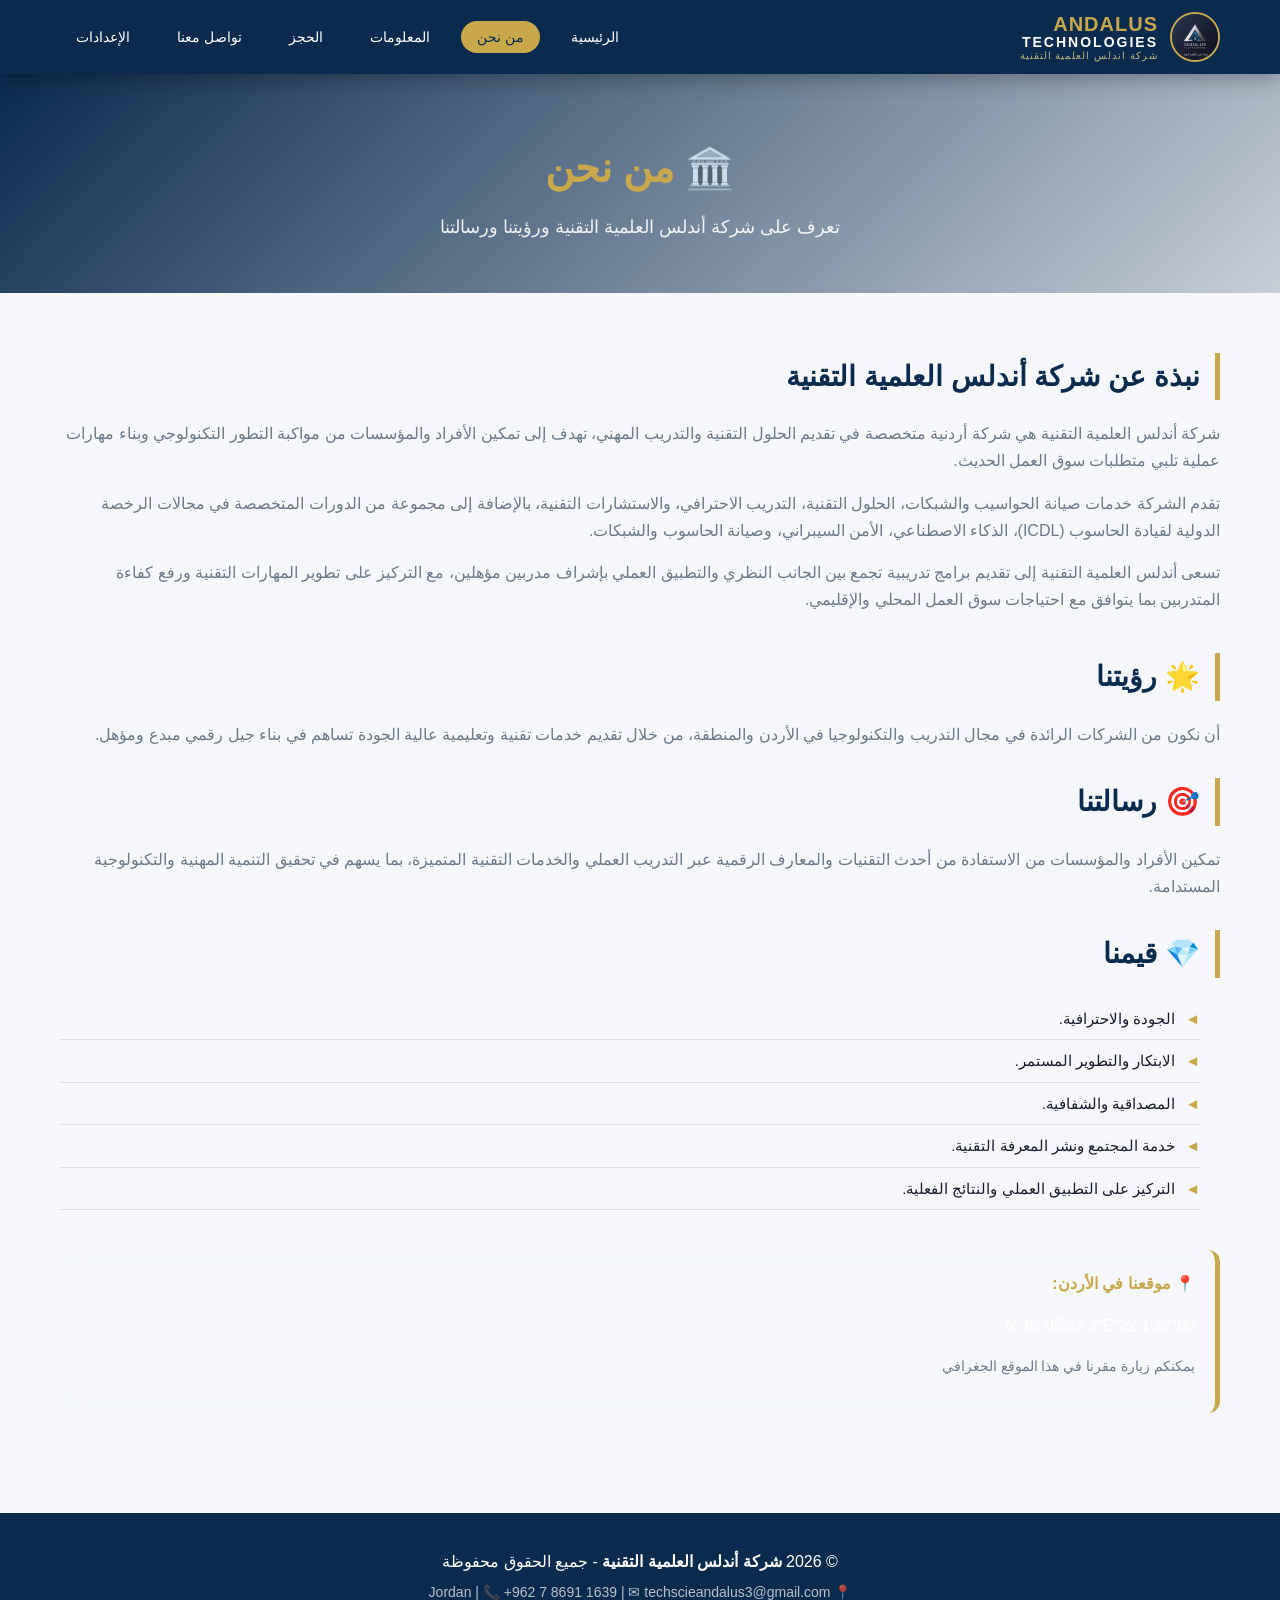
==== about.html @ f9b32743 "Update about.html" ====
<!DOCTYPE html>
<html lang="ar" dir="rtl">
<head>
    <meta charset="UTF-8">
    <meta name="viewport" content="width=device-width, initial-scale=1.0">
    <title>Andalus Technologies | About Us</title>
    <link rel="icon" type="image/jpeg" href="images/logo-ar.jpg">
    <link rel="stylesheet" href="style.css">
</head>
<body>

    <div class="glass-bg"></div>

    <header class="header glass-header">
        <div class="container">
            <div class="logo">
                <img src="images/logo-ar.jpg" alt="شعار أندلس" class="logo-img logo-ar" onerror="this.style.display='none'">
                <img src="images/logo-en.jpg" alt="Andalus Logo" class="logo-img logo-en" style="display:none;" onerror="this.style.display='none'">
                <div class="logo-text">
                    <span class="logo-main logo-main-ar">ANDALUS</span>
                    <span class="logo-sub logo-sub-ar">TECHNOLOGIES</span>
                    <span class="logo-slogan logo-slogan-ar">شركة اندلس العلمية التقنية</span>
                    <span class="logo-main logo-main-en" style="display:none;">ANDALUS</span>
                    <span class="logo-sub logo-sub-en" style="display:none;">TECHNOLOGIES</span>
                    <span class="logo-slogan logo-slogan-en" style="display:none;">INNOVATING TODAY, EMPOWERING TOMORROW</span>
                </div>
            </div>
            <button class="menu-toggle" id="menuToggle" aria-label="Menu">
                <span></span><span></span><span></span>
            </button>
            <ul class="nav-links" id="navLinks">
                <li><a href="index.html" data-trans="home">Home</a></li>
                <li><a href="about.html" class="active" data-trans="about">About Us</a></li>
                <li><a href="services.html" data-trans="services">Services</a></li>
                <li><a href="booking.html" data-trans="booking">Booking</a></li>
                <li><a href="contact.html" data-trans="contact">Contact Us</a></li>
                <li><a href="settings.html" data-trans="settings">⚙️ Settings</a></li>
            </ul>
        </div>
    </header>

    <section class="page-header">
        <div class="container">
            <h1>🏛️ <span data-trans="about_title">About Us</span></h1>
            <p data-trans="about_desc">Learn about Andalus Scientific Technology Company, our vision and mission</p>
        </div>
    </section>

    <section class="content-section">
        <div class="container">
            <h2 data-trans="about_company">About Andalus Scientific Technology Company</h2>
            <p data-trans="about_p1">Andalus Scientific Technology Company is a Jordanian company specialized in providing technical solutions and professional training, aiming to empower individuals and institutions to keep up with technological development and build practical skills that meet the requirements of the modern labor market.</p>
            <p data-trans="about_p2">The company offers computer and network maintenance services, technical solutions, professional training, and technical consultations, in addition to a range of specialized courses in ICDL, Artificial Intelligence, Cybersecurity, and Computer and Network Maintenance.</p>
            <p data-trans="about_p3">Andalus Scientific Technology seeks to provide training programs that combine theoretical and practical aspects under the supervision of qualified trainers, focusing on developing technical skills and raising the efficiency of trainees in line with the needs of the local and regional labor market.</p>

            <h2 style="margin-top:40px;" data-trans="vision">🌟 Our Vision</h2>
            <p data-trans="vision_text">To be among the leading companies in training and technology in Jordan and the region, by providing high-quality technical and educational services that contribute to building a creative and qualified digital generation.</p>

            <h2 style="margin-top:30px;" data-trans="mission">🎯 Our Mission</h2>
            <p data-trans="mission_text">Empowering individuals and institutions to benefit from the latest technologies and digital knowledge through practical training and distinguished technical services, contributing to sustainable professional and technological development.</p>

            <h2 style="margin-top:30px;" data-trans="values">💎 Our Values</h2>
            <ul>
                <li data-trans="value1">Quality and professionalism.</li>
                <li data-trans="value2">Innovation and continuous development.</li>
                <li data-trans="value3">Credibility and transparency.</li>
                <li data-trans="value4">Community service and dissemination of technical knowledge.</li>
                <li data-trans="value5">Focus on practical application and actual results.</li>
            </ul>

            <div style="margin-top:40px; background:rgba(255,255,255,0.08); backdrop-filter:blur(10px); padding:20px; border-radius:12px; border-right:5px solid var(--secondary);">
                <p style="font-weight:600; color:var(--secondary);" data-trans="location">📍 Our Location in Jordan:</p>
                <p style="font-size:16px; color:var(--white);">32°05'22.1"N 36°05'37.3"E</p>
                <p style="font-size:14px; color:var(--gray);" data-trans="location_desc">You can visit our headquarters at this geographic location</p>
            </div>
        </div>
    </section>

    <footer class="footer glass-footer">
        <div class="container">
            <p>© 2026 <strong data-trans="company_footer">Andalus Scientific Technology</strong> - <span data-trans="all_rights">All Rights Reserved</span></p>
            <p style="font-size:14px; opacity:0.7;">📍 Jordan | 📞 +962 7 8691 1639 | ✉ techscieandalus3@gmail.com</p>
        </div>
    </footer>

    <script src="script.js"></script>
</body>
</html>
---- style.css ----
:root {
    --primary: #0a2b4e;
    --primary-light: #1a4a7a;
    --secondary: #c9a84c;
    --secondary-light: #e8d48a;
    --dark: #1a1a2e;
    --light: #f5f7fa;
    --gray: #6c7a89;
    --white: #ffffff;
    --shadow: 0 10px 30px rgba(0,0,0,0.1);
    --border-radius: 12px;
    --transition: all 0.3s ease;
    --bg-body: #f5f7fa;
    --bg-card: #ffffff;
    --text-color: #1a1a2e;
    --border-color: #e0e0e0;
}

body.dark-mode {
    --bg-body: #121212;
    --bg-card: #1e1e1e;
    --text-color: #e0e0e0;
    --border-color: #333333;
    --shadow: 0 10px 30px rgba(0,0,0,0.5);
    --light: #1a1a2e;
}

* {
    margin: 0;
    padding: 0;
    box-sizing: border-box;
}

html {
    scroll-behavior: smooth;
}

body {
    font-family: 'Segoe UI', Tahoma, Geneva, Verdana, sans-serif;
    background-color: var(--bg-body);
    color: var(--text-color);
    line-height: 1.7;
    direction: rtl;
    transition: background-color 0.3s ease, color 0.3s ease;
}

a {
    text-decoration: none;
    color: inherit;
}

ul {
    list-style: none;
}

.container {
    max-width: 1200px;
    margin: 0 auto;
    padding: 0 20px;
}

.header {
    background: var(--primary);
    padding: 12px 0;
    position: sticky;
    top: 0;
    z-index: 1000;
    box-shadow: 0 4px 20px rgba(0,0,0,0.3);
    transition: background 0.3s ease;
}

.header .container {
    display: flex;
    justify-content: space-between;
    align-items: center;
    flex-wrap: wrap;
}

.logo {
    display: flex;
    align-items: center;
    gap: 12px;
}

.logo-img {
    height: 50px;
    width: 50px;
    border-radius: 50%;
    object-fit: cover;
    border: 2px solid var(--secondary);
}

.logo-text {
    display: flex;
    flex-direction: column;
    line-height: 1.1;
}

.logo-main {
    font-size: 20px;
    font-weight: 800;
    letter-spacing: 1px;
    color: var(--secondary);
}

.logo-sub {
    font-size: 14px;
    font-weight: 600;
    letter-spacing: 2px;
    color: var(--white);
}

.logo-slogan {
    font-size: 10px;
    font-weight: 400;
    letter-spacing: 1px;
    opacity: 0.8;
    color: var(--secondary-light);
}

.nav-links {
    display: flex;
    gap: 15px;
    flex-wrap: wrap;
}

.nav-links li a {
    color: var(--white);
    font-size: 14px;
    font-weight: 500;
    padding: 8px 16px;
    border-radius: 30px;
    transition: var(--transition);
}

.nav-links li a:hover,
.nav-links li a.active {
    background: var(--secondary);
    color: var(--primary);
}

.menu-toggle {
    display: none;
    flex-direction: column;
    gap: 5px;
    cursor: pointer;
    background: none;
    border: none;
    padding: 5px;
}

.menu-toggle span {
    display: block;
    width: 28px;
    height: 3px;
    background: var(--white);
    border-radius: 3px;
    transition: var(--transition);
}

.hero {
    background: linear-gradient(135deg, var(--primary) 0%, var(--primary-light) 100%);
    color: var(--white);
    padding: 100px 0;
    text-align: center;
    position: relative;
    overflow: hidden;
    transition: background 0.3s ease;
}

.hero::after {
    content: '';
    position: absolute;
    top: -50%;
    right: -30%;
    width: 500px;
    height: 500px;
    background: rgba(201, 168, 76, 0.08);
    border-radius: 50%;
    pointer-events: none;
}

.hero .container {
    position: relative;
    z-index: 1;
}

.hero h1 {
    font-size: 52px;
    font-weight: 800;
    margin-bottom: 20px;
    letter-spacing: 2px;
}

.hero h1 span {
    color: var(--secondary);
}

.hero p {
    font-size: 20px;
    max-width: 700px;
    margin: 0 auto 30px;
    opacity: 0.9;
}

.hero .btn {
    display: inline-block;
    background: var(--secondary);
    color: var(--primary);
    padding: 14px 40px;
    border-radius: 50px;
    font-size: 18px;
    font-weight: 700;
    transition: var(--transition);
    border: 2px solid var(--secondary);
    cursor: pointer;
}

.hero .btn:hover {
    background: transparent;
    color: var(--secondary);
    transform: translateY(-3px);
    box-shadow: 0 10px 30px rgba(201, 168, 76, 0.3);
}

.welcome-popup {
    position: fixed;
    top: 50%;
    left: 50%;
    transform: translate(-50%, -50%);
    background: var(--primary);
    color: var(--white);
    padding: 40px 50px;
    border-radius: var(--border-radius);
    box-shadow: 0 30px 80px rgba(0,0,0,0.5);
    z-index: 9999;
    text-align: center;
    max-width: 500px;
    width: 90%;
    border: 2px solid var(--secondary);
    display: none;
    animation: fadeInUp 0.6s ease;
}

.welcome-popup h2 {
    color: var(--secondary);
    font-size: 28px;
    margin-bottom: 10px;
}

.welcome-popup p {
    font-size: 16px;
    margin-bottom: 20px;
    opacity: 0.9;
}

.welcome-popup .close-welcome {
    background: var(--secondary);
    color: var(--primary);
    border: none;
    padding: 10px 35px;
    border-radius: 30px;
    font-size: 16px;
    font-weight: 700;
    cursor: pointer;
    transition: var(--transition);
}

.welcome-popup .close-welcome:hover {
    transform: scale(1.05);
}

@keyframes fadeInUp {
    from { opacity: 0; transform: translate(-50%, -50%) translateY(30px); }
    to { opacity: 1; transform: translate(-50%, -50%) translateY(0); }
}

.features {
    padding: 80px 0;
}

.features h2 {
    text-align: center;
    font-size: 36px;
    color: var(--primary);
    margin-bottom: 50px;
    transition: color 0.3s ease;
}

.features-grid {
    display: grid;
    grid-template-columns: repeat(auto-fit, minmax(260px, 1fr));
    gap: 30px;
}

.feature-card {
    background: var(--bg-card);
    padding: 35px 25px;
    border-radius: var(--border-radius);
    box-shadow: var(--shadow);
    text-align: center;
    transition: var(--transition);
    border-bottom: 4px solid transparent;
}

.feature-card:hover {
    transform: translateY(-8px);
    border-bottom-color: var(--secondary);
    box-shadow: 0 20px 40px rgba(0,0,0,0.12);
}

.feature-card .icon {
    font-size: 48px;
    margin-bottom: 15px;
}

.feature-card h3 {
    font-size: 20px;
    color: var(--primary);
    margin-bottom: 10px;
    transition: color 0.3s ease;
}

.feature-card p {
    color: var(--gray);
    font-size: 15px;
}

.feature-card .card-link {
    display: inline-block;
    margin-top: 15px;
    color: var(--secondary);
    font-weight: 600;
    transition: var(--transition);
}

.feature-card .card-link:hover {
    color: var(--primary);
    transform: translateX(-5px);
}

.page-header {
    background: linear-gradient(135deg, var(--primary) 0%, var(--primary-light) 100%);
    color: var(--white);
    padding: 60px 0 50px;
    text-align: center;
    transition: background 0.3s ease;
}

.page-header h1 {
    font-size: 40px;
    margin-bottom: 10px;
}

.page-header h1 span {
    color: var(--secondary);
}

.page-header p {
    font-size: 18px;
    opacity: 0.9;
    max-width: 600px;
    margin: 0 auto;
}

.content-section {
    padding: 60px 0;
}

.content-section h2 {
    font-size: 28px;
    color: var(--primary);
    margin-bottom: 20px;
    border-right: 5px solid var(--secondary);
    padding-right: 15px;
    transition: color 0.3s ease;
}

.content-section p {
    font-size: 16px;
    color: var(--gray);
    margin-bottom: 15px;
}

.content-section ul {
    margin: 15px 0;
    padding-right: 20px;
}

.content-section ul li {
    padding: 8px 0;
    border-bottom: 1px solid var(--border-color);
    font-size: 15px;
    color: var(--text-color);
}

.content-section ul li::before {
    content: "◄";
    color: var(--secondary);
    margin-left: 10px;
}

.services-grid {
    display: grid;
    grid-template-columns: repeat(auto-fit, minmax(280px, 1fr));
    gap: 30px;
    margin-top: 30px;
}

.service-card {
    background: var(--bg-card);
    padding: 30px;
    border-radius: var(--border-radius);
    box-shadow: var(--shadow);
    transition: var(--transition);
    border: 1px solid var(--border-color);
}

.service-card:hover {
    transform: translateY(-5px);
    box-shadow: 0 15px 35px rgba(0,0,0,0.12);
    border-color: var(--secondary);
}

.service-card h3 {
    color: var(--primary);
    font-size: 20px;
    margin-bottom: 10px;
    transition: color 0.3s ease;
}

.service-card p {
    color: var(--gray);
    font-size: 14px;
}

.service-card .btn-link {
    display: inline-block;
    margin-top: 15px;
    color: var(--secondary);
    font-weight: 600;
    transition: var(--transition);
    cursor: pointer;
}

.service-card .btn-link:hover {
    color: var(--primary);
    transform: translateX(-5px);
}

.booking-form {
    background: var(--bg-card);
    padding: 40px;
    border-radius: var(--border-radius);
    box-shadow: var(--shadow);
    max-width: 800px;
    margin: 0 auto;
    transition: background 0.3s ease;
}

.booking-form .form-group {
    margin-bottom: 20px;
}

.booking-form label {
    display: block;
    font-weight: 600;
    color: var(--primary);
    margin-bottom: 5px;
    transition: color 0.3s ease;
}

.booking-form input,
.booking-form select,
.booking-form textarea {
    width: 100%;
    padding: 12px 15px;
    border: 2px solid var(--border-color);
    border-radius: 8px;
    font-size: 16px;
    transition: var(--transition);
    font-family: inherit;
    background: var(--bg-body);
    color: var(--text-color);
}

.booking-form input:focus,
.booking-form select:focus,
.booking-form textarea:focus {
    border-color: var(--secondary);
    outline: none;
    box-shadow: 0 0 0 3px rgba(201, 168, 76, 0.2);
}

.booking-form textarea {
    min-height: 120px;
    resize: vertical;
}

.booking-form .btn-submit {
    background: var(--primary);
    color: var(--white);
    border: none;
    padding: 14px 40px;
    border-radius: 50px;
    font-size: 18px;
    font-weight: 700;
    cursor: pointer;
    transition: var(--transition);
    width: 100%;
    margin-top: 10px;
}

.booking-form .btn-submit:hover {
    background: var(--secondary);
    color: var(--primary);
    transform: scale(1.02);
}

.contact-wrapper {
    display: grid;
    grid-template-columns: 1fr 1fr;
    gap: 40px;
    align-items: stretch;
}

.contact-info-card {
    background: var(--bg-card);
    border-radius: var(--border-radius);
    box-shadow: var(--shadow);
    padding: 35px;
    transition: background 0.3s ease, transform 0.3s ease;
    border: 1px solid var(--border-color);
    display: flex;
    flex-direction: column;
}

.contact-info-card:hover {
    transform: translateY(-5px);
    box-shadow: 0 15px 40px rgba(0,0,0,0.12);
}

.contact-info-header {
    display: flex;
    align-items: center;
    gap: 12px;
    margin-bottom: 25px;
    border-bottom: 3px solid var(--secondary);
    padding-bottom: 15px;
}

.contact-info-icon {
    font-size: 28px;
}

.contact-info-header h2 {
    font-size: 22px;
    color: var(--primary);
    margin: 0;
    border: none;
    padding: 0;
    transition: color 0.3s ease;
}

.contact-info-body {
    flex: 1;
}

.contact-item {
    display: flex;
    align-items: center;
    gap: 15px;
    padding: 14px 0;
    border-bottom: 1px solid var(--border-color);
    transition: border-color 0.3s ease;
}

.contact-item:last-of-type {
    border-bottom: none;
}

.contact-item-icon {
    font-size: 22px;
    min-width: 40px;
    text-align: center;
    background: var(--bg-body);
    padding: 8px;
    border-radius: 50%;
    width: 45px;
    height: 45px;
    display: flex;
    align-items: center;
    justify-content: center;
    transition: background 0.3s ease;
}

.contact-item-text {
    flex: 1;
}

.contact-item-text strong {
    display: block;
    font-size: 14px;
    color: var(--gray);
    font-weight: 500;
    margin-bottom: 2px;
    transition: color 0.3s ease;
}

.contact-item-text span {
    font-size: 16px;
    color: var(--text-color);
    font-weight: 500;
    transition: color 0.3s ease;
}

.contact-map-btn {
    margin-top: 20px;
    padding: 15px;
    background: linear-gradient(135deg, var(--primary) 0%, var(--primary-light) 100%);
    border-radius: 10px;
    text-align: center;
    transition: background 0.3s ease;
}

.contact-map-btn a {
    color: var(--white);
    font-weight: 600;
    font-size: 16px;
    transition: var(--transition);
    display: inline-block;
}

.contact-map-btn a:hover {
    color: var(--secondary);
    transform: translateX(-5px);
}

.contact-form-card {
    background: var(--bg-card);
    border-radius: var(--border-radius);
    box-shadow: var(--shadow);
    padding: 35px;
    transition: background 0.3s ease, transform 0.3s ease;
    border: 1px solid var(--border-color);
}

.contact-form-card:hover {
    transform: translateY(-5px);
    box-shadow: 0 15px 40px rgba(0,0,0,0.12);
}

.contact-form-header {
    display: flex;
    align-items: center;
    gap: 12px;
    margin-bottom: 25px;
    border-bottom: 3px solid var(--secondary);
    padding-bottom: 15px;
}

.contact-form-icon {
    font-size: 28px;
}

.contact-form-header h2 {
    font-size: 22px;
    color: var(--primary);
    margin: 0;
    border: none;
    padding: 0;
    transition: color 0.3s ease;
}

.contact-form .form-group {
    margin-bottom: 18px;
}

.contact-form label {
    display: block;
    font-weight: 600;
    color: var(--primary);
    margin-bottom: 6px;
    font-size: 14px;
    transition: color 0.3s ease;
}

.contact-form .form-input,
.contact-form .form-textarea {
    width: 100%;
    padding: 13px 16px;
    border: 2px solid var(--border-color);
    border-radius: 10px;
    font-size: 15px;
    transition: var(--transition);
    font-family: inherit;
    background: var(--bg-body);
    color: var(--text-color);
}

.contact-form .form-input:focus,
.contact-form .form-textarea:focus {
    border-color: var(--secondary);
    outline: none;
    box-shadow: 0 0 0 4px rgba(201, 168, 76, 0.15);
}

.contact-form .form-textarea {
    min-height: 130px;
    resize: vertical;
}

.contact-form .btn-send {
    width: 100%;
    padding: 15px;
    background: var(--primary);
    color: var(--white);
    border: none;
    border-radius: 10px;
    font-size: 18px;
    font-weight: 700;
    cursor: pointer;
    transition: var(--transition);
    margin-top: 5px;
}

.contact-form .btn-send:hover {
    background: var(--secondary);
    color: var(--primary);
    transform: scale(1.02);
}

.contact-status {
    margin-top: 15px;
    padding: 15px;
    border-radius: 10px;
    text-align: center;
    font-weight: 600;
}

.contact-status.success {
    color: #2e7d32;
    background: #e8f5e9;
    border: 2px solid #2e7d32;
}

.contact-status.error {
    color: #d32f2f;
    background: #ffebee;
    border: 2px solid #d32f2f;
}

.settings-card {
    background: var(--bg-card);
    padding: 30px;
    border-radius: var(--border-radius);
    box-shadow: var(--shadow);
    margin-bottom: 30px;
    transition: background 0.3s ease;
}

.settings-card h2 {
    font-size: 24px;
    color: var(--primary);
    margin-bottom: 10px;
    border-right: 5px solid var(--secondary);
    padding-right: 15px;
    transition: color 0.3s ease;
}

.settings-card p {
    color: var(--gray);
    margin-bottom: 20px;
}

.settings-options {
    display: flex;
    gap: 15px;
    flex-wrap: wrap;
}

.settings-btn {
    padding: 12px 30px;
    border: 2px solid var(--secondary);
    border-radius: 30px;
    background: transparent;
    color: var(--text-color);
    font-size: 16px;
    font-weight: 600;
    cursor: pointer;
    transition: var(--transition);
}

.settings-btn:hover,
.settings-btn.active {
    background: var(--secondary);
    color: var(--primary);
}

.color-picker-grid {
    display: flex;
    gap: 12px;
    flex-wrap: wrap;
}

.color-btn {
    width: 50px;
    height: 50px;
    border-radius: 50%;
    border: 3px solid var(--border-color);
    cursor: pointer;
    transition: var(--transition);
}

.color-btn:hover {
    transform: scale(1.1);
    border-color: var(--secondary);
}

.color-btn.active {
    border-color: var(--secondary);
    box-shadow: 0 0 20px rgba(201, 168, 76, 0.4);
}

#customColorPicker {
    width: 60px;
    height: 60px;
    border: 2px solid var(--border-color);
    border-radius: 8px;
    cursor: pointer;
}

.btn-reset {
    padding: 14px 40px;
    background: transparent;
    border: 2px solid var(--secondary);
    border-radius: 30px;
    color: var(--text-color);
    font-size: 16px;
    font-weight: 600;
    cursor: pointer;
    transition: var(--transition);
}

.btn-reset:hover {
    background: var(--secondary);
    color: var(--primary);
}

.btn-link {
    display: inline-block;
    margin-top: 10px;
    color: var(--secondary);
    font-weight: 600;
    transition: var(--transition);
    font-size: 15px;
    border-bottom: 2px solid transparent;
}

.btn-link:hover {
    color: var(--primary);
    border-bottom-color: var(--secondary);
    transform: translateX(-5px);
}

.footer {
    background: var(--primary);
    color: var(--white);
    padding: 30px 0;
    text-align: center;
    margin-top: 40px;
    transition: background 0.3s ease;
}

.footer p {
    margin: 5px 0;
}

body.dark-mode .header {
    background: #0a0a0a;
}

body.dark-mode .footer {
    background: #0a0a0a;
}

body.dark-mode .hero {
    background: linear-gradient(135deg, #0a0a0a 0%, #1a1a2e 100%);
}

body.dark-mode .page-header {
    background: linear-gradient(135deg, #0a0a0a 0%, #1a1a2e 100%);
}

body.dark-mode .feature-card,
body.dark-mode .service-card,
body.dark-mode .booking-form,
body.dark-mode .settings-card,
body.dark-mode .contact-info-card,
body.dark-mode .contact-form-card {
    background: var(--bg-card);
    color: var(--text-color);
}

body.dark-mode .feature-card p,
body.dark-mode .service-card p,
body.dark-mode .content-section p,
body.dark-mode .settings-card p {
    color: #b0b0b0;
}

body.dark-mode .content-section ul li {
    border-bottom-color: #333;
    color: #d0d0d0;
}

body.dark-mode .settings-btn {
    background: #2a2a2a;
    color: #e0e0e0;
    border-color: #444;
}

body.dark-mode .settings-btn:hover,
body.dark-mode .settings-btn.active {
    background: var(--secondary);
    color: #000;
}

body.dark-mode .color-btn {
    border-color: #444;
}

body.dark-mode .btn-reset {
    background: #2a2a2a;
    color: #e0e0e0;
    border-color: #444;
}

body.dark-mode .btn-reset:hover {
    background: var(--secondary);
    color: #000;
}

body.dark-mode .contact-item {
    border-bottom-color: #333;
}

body.dark-mode .contact-item-icon {
    background: #2a2a2a;
}

body.dark-mode .contact-item-text strong {
    color: #999;
}

body.dark-mode .contact-item-text span {
    color: #e0e0e0;
}

body.dark-mode .contact-form label {
    color: var(--secondary);
}

body.dark-mode .contact-form .form-input,
body.dark-mode .contact-form .form-textarea {
    background: #2a2a2a;
    color: #e0e0e0;
    border-color: #444;
}

body.dark-mode .contact-form .form-input:focus,
body.dark-mode .contact-form .form-textarea:focus {
    border-color: var(--secondary);
}

body.dark-mode .contact-map-btn {
    background: linear-gradient(135deg, #0a0a0a 0%, #1a1a2e 100%);
}

body.dark-mode .contact-form .btn-send {
    background: var(--secondary);
    color: var(--primary);
}

body.dark-mode .contact-form .btn-send:hover {
    background: var(--primary);
    color: var(--white);
}

body.dark-mode .booking-form label {
    color: var(--secondary);
}

body.dark-mode .booking-form input,
body.dark-mode .booking-form select,
body.dark-mode .booking-form textarea {
    background: #2a2a2a;
    color: #e0e0e0;
    border-color: #444;
}

body.dark-mode .booking-form input:focus,
body.dark-mode .booking-form select:focus,
body.dark-mode .booking-form textarea:focus {
    border-color: var(--secondary);
}

body.dark-mode .booking-form .btn-submit {
    background: var(--secondary);
    color: var(--primary);
}

body.dark-mode .booking-form .btn-submit:hover {
    background: var(--primary);
    color: var(--white);
}

@media (max-width: 768px) {
    .logo-main {
        font-size: 14px;
    }
    .logo-sub {
        font-size: 10px;
    }
    .logo-slogan {
        font-size: 8px;
    }
    .logo-img {
        height: 35px;
        width: 35px;
    }
    .menu-toggle {
        display: flex;
    }
    .nav-links {
        display: none;
        width: 100%;
        flex-direction: column;
        align-items: center;
        padding: 20px 0;
        gap: 10px;
    }
    .nav-links.active {
        display: flex;
    }
    .nav-links li a {
        display: block;
        width: 100%;
        text-align: center;
        padding: 12px;
    }
    .hero h1 {
        font-size: 32px;
    }
    .hero p {
        font-size: 16px;
    }
    .page-header h1 {
        font-size: 28px;
    }
    .booking-form {
        padding: 20px;
    }
    .welcome-popup {
        padding: 25px;
        width: 95%;
    }
    .welcome-popup h2 {
        font-size: 20px;
    }
    .features-grid {
        grid-template-columns: 1fr;
    }
    .services-grid {
        grid-template-columns: 1fr;
    }
    .settings-options {
        flex-direction: column;
        align-items: stretch;
    }
    .contact-wrapper {
        grid-template-columns: 1fr;
        gap: 30px;
    }
    .contact-info-card,
    .contact-form-card {
        padding: 25px;
    }
    .contact-item {
        padding: 12px 0;
    }
    .contact-item-icon {
        width: 38px;
        height: 38px;
        font-size: 18px;
        min-width: 38px;
    }
    .color-picker-grid {
        justify-content: center;
    }
}

@media (max-width: 480px) {
    .hero h1 {
        font-size: 24px;
    }
    .hero .btn {
        padding: 12px 25px;
        font-size: 15px;
    }
    .feature-card {
        padding: 20px 15px;
    }
    .contact-info-card,
    .contact-form-card {
        padding: 20px;
    }
    .contact-info-header h2,
    .contact-form-header h2 {
        font-size: 18px;
    }
    .contact-item-text span {
        font-size: 14px;
    }
}
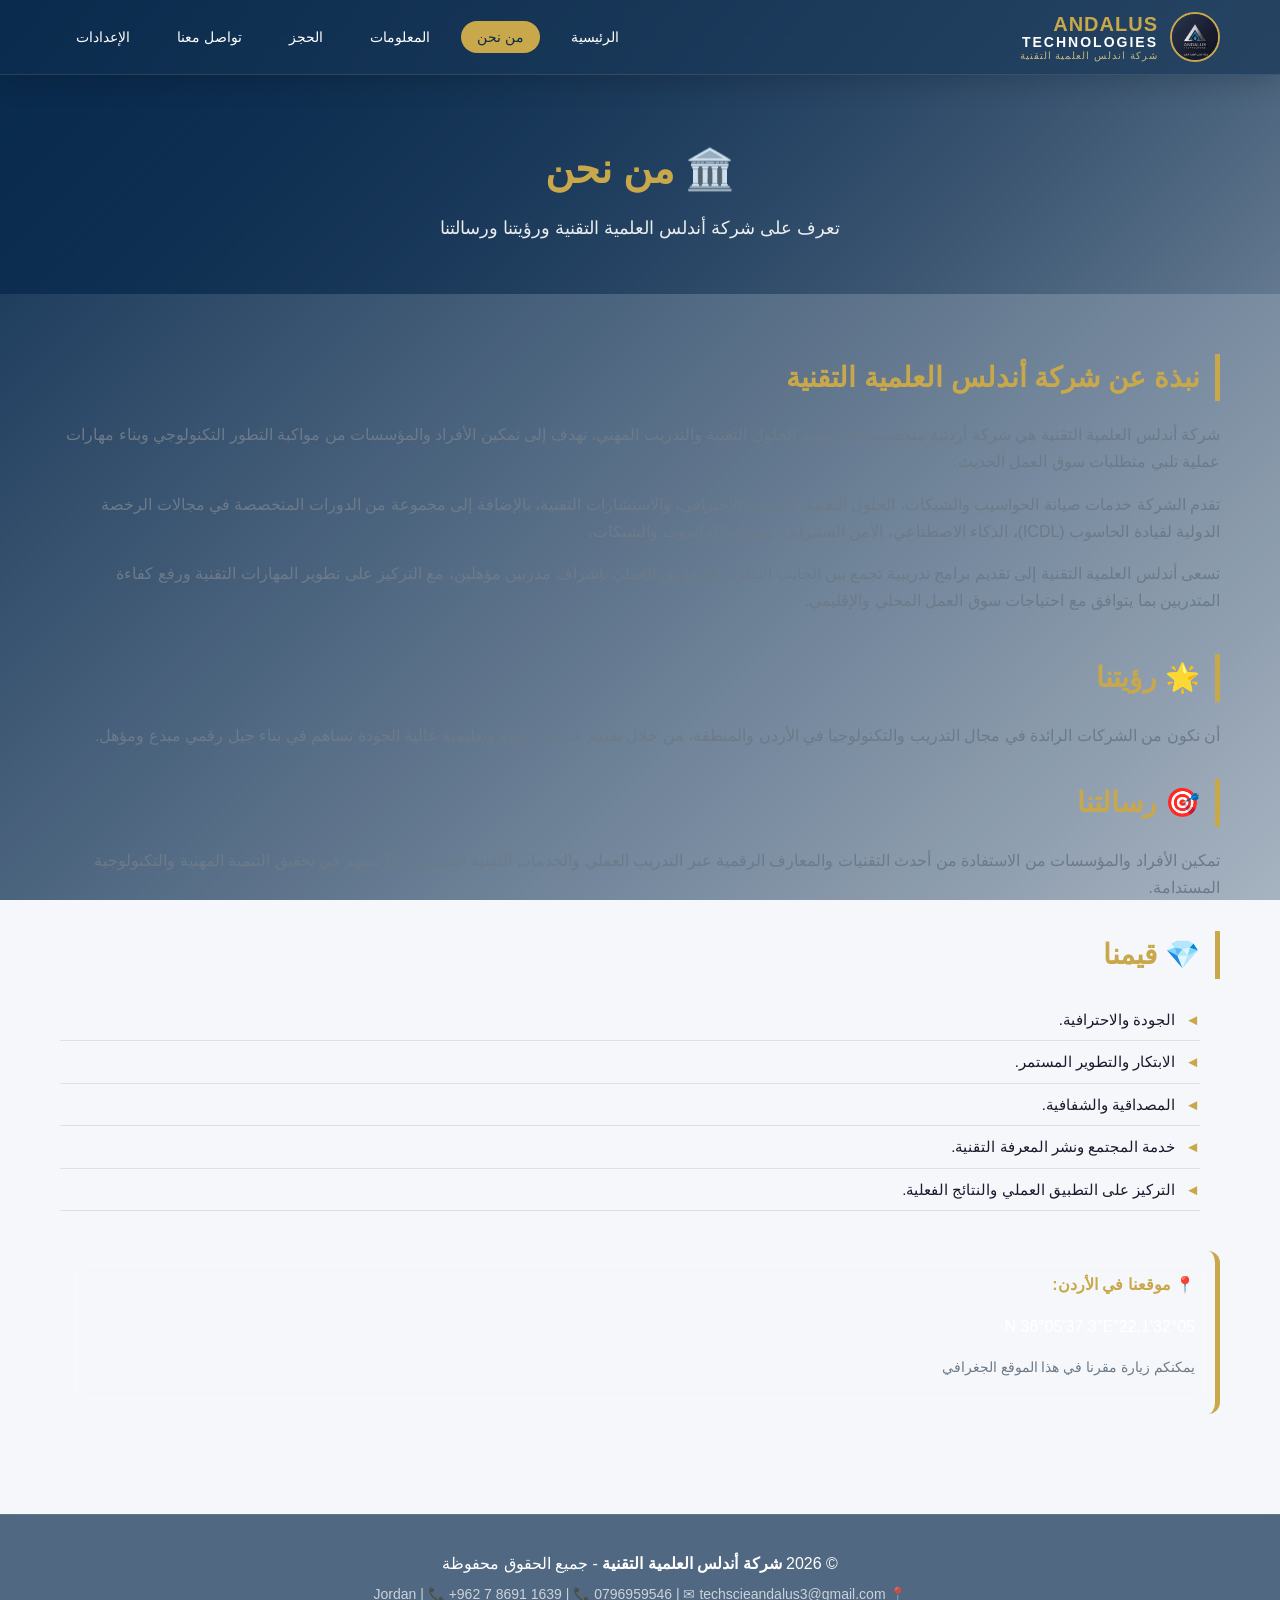
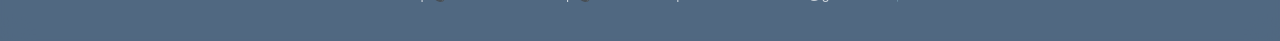
==== commit 4f2d8890: "Update about.html" ====
--- a/about.html
+++ b/about.html
@@ -79,7 +79,7 @@
     <footer class="footer glass-footer">
         <div class="container">
             <p>© 2026 <strong data-trans="company_footer">Andalus Scientific Technology</strong> - <span data-trans="all_rights">All Rights Reserved</span></p>
-            <p style="font-size:14px; opacity:0.7;">📍 Jordan | 📞 +962 7 8691 1639 | ✉ techscieandalus3@gmail.com</p>
+            <p style="font-size:14px; opacity:0.7;">📍 Jordan | 📞 +962 7 8691 1639 | 📞 0796959546  | ✉ techscieandalus3@gmail.com</p>
         </div>
     </footer>
 
--- a/style.css
+++ b/style.css
@@ -42,6 +42,7 @@
     line-height: 1.7;
     direction: rtl;
     transition: background-color 0.3s ease, color 0.3s ease;
+    min-height: 100vh;
 }
 
 a {
@@ -282,7 +283,7 @@
 .features h2 {
     text-align: center;
     font-size: 36px;
-    color: var(--primary);
+    color: var(--secondary);
     margin-bottom: 50px;
     transition: color 0.3s ease;
 }
@@ -316,7 +317,7 @@
 
 .feature-card h3 {
     font-size: 20px;
-    color: var(--primary);
+    color: var(--secondary);
     margin-bottom: 10px;
     transition: color 0.3s ease;
 }
@@ -335,7 +336,7 @@
 }
 
 .feature-card .card-link:hover {
-    color: var(--primary);
+    color: var(--white);
     transform: translateX(-5px);
 }
 
@@ -369,7 +370,7 @@
 
 .content-section h2 {
     font-size: 28px;
-    color: var(--primary);
+    color: var(--secondary);
     margin-bottom: 20px;
     border-right: 5px solid var(--secondary);
     padding-right: 15px;
@@ -423,7 +424,7 @@
 }
 
 .service-card h3 {
-    color: var(--primary);
+    color: var(--secondary);
     font-size: 20px;
     margin-bottom: 10px;
     transition: color 0.3s ease;
@@ -444,7 +445,7 @@
 }
 
 .service-card .btn-link:hover {
-    color: var(--primary);
+    color: var(--white);
     transform: translateX(-5px);
 }
 
@@ -465,7 +466,7 @@
 .booking-form label {
     display: block;
     font-weight: 600;
-    color: var(--primary);
+    color: var(--secondary);
     margin-bottom: 5px;
     transition: color 0.3s ease;
 }
@@ -498,8 +499,8 @@
 }
 
 .booking-form .btn-submit {
-    background: var(--primary);
-    color: var(--white);
+    background: var(--secondary);
+    color: var(--primary);
     border: none;
     padding: 14px 40px;
     border-radius: 50px;
@@ -512,8 +513,8 @@
 }
 
 .booking-form .btn-submit:hover {
-    background: var(--secondary);
-    color: var(--primary);
+    background: var(--primary);
+    color: var(--white);
     transform: scale(1.02);
 }
 
@@ -555,7 +556,7 @@
 
 .contact-info-header h2 {
     font-size: 22px;
-    color: var(--primary);
+    color: var(--secondary);
     margin: 0;
     border: none;
     padding: 0;
@@ -665,7 +666,7 @@
 
 .contact-form-header h2 {
     font-size: 22px;
-    color: var(--primary);
+    color: var(--secondary);
     margin: 0;
     border: none;
     padding: 0;
@@ -679,7 +680,7 @@
 .contact-form label {
     display: block;
     font-weight: 600;
-    color: var(--primary);
+    color: var(--secondary);
     margin-bottom: 6px;
     font-size: 14px;
     transition: color 0.3s ease;
@@ -713,8 +714,8 @@
 .contact-form .btn-send {
     width: 100%;
     padding: 15px;
-    background: var(--primary);
-    color: var(--white);
+    background: var(--secondary);
+    color: var(--primary);
     border: none;
     border-radius: 10px;
     font-size: 18px;
@@ -725,8 +726,8 @@
 }
 
 .contact-form .btn-send:hover {
-    background: var(--secondary);
-    color: var(--primary);
+    background: var(--primary);
+    color: var(--white);
     transform: scale(1.02);
 }
 
@@ -761,7 +762,7 @@
 
 .settings-card h2 {
     font-size: 24px;
-    color: var(--primary);
+    color: var(--secondary);
     margin-bottom: 10px;
     border-right: 5px solid var(--secondary);
     padding-right: 15px;
@@ -858,7 +859,7 @@
 }
 
 .btn-link:hover {
-    color: var(--primary);
+    color: var(--white);
     border-bottom-color: var(--secondary);
     transform: translateX(-5px);
 }
@@ -1015,6 +1016,181 @@
     color: var(--white);
 }
 
+.glass-bg {
+    position: fixed;
+    top: 0;
+    left: 0;
+    width: 100%;
+    height: 100%;
+    z-index: -1;
+    background: linear-gradient(135deg, var(--primary) 0%, var(--primary-light) 30%, var(--secondary) 60%, var(--primary) 100%);
+    background-size: 400% 400%;
+    animation: gradientMove 15s ease infinite;
+    transition: background 0.5s ease;
+}
+
+@keyframes gradientMove {
+    0% { background-position: 0% 50%; }
+    50% { background-position: 100% 50%; }
+    100% { background-position: 0% 50%; }
+}
+
+.glass-header {
+    background: rgba(10, 43, 78, 0.7) !important;
+    backdrop-filter: blur(15px) !important;
+    -webkit-backdrop-filter: blur(15px) !important;
+    border-bottom: 1px solid rgba(255, 255, 255, 0.1) !important;
+    box-shadow: 0 4px 30px rgba(0, 0, 0, 0.2) !important;
+}
+
+.glass-footer {
+    background: rgba(10, 43, 78, 0.7) !important;
+    backdrop-filter: blur(15px) !important;
+    -webkit-backdrop-filter: blur(15px) !important;
+    border-top: 1px solid rgba(255, 255, 255, 0.1) !important;
+}
+
+.glass-feature {
+    background: rgba(255, 255, 255, 0.08) !important;
+    backdrop-filter: blur(15px) !important;
+    -webkit-backdrop-filter: blur(15px) !important;
+    border: 1px solid rgba(255, 255, 255, 0.15) !important;
+    border-radius: 16px !important;
+    transition: all 0.4s ease !important;
+}
+
+.glass-feature:hover {
+    transform: translateY(-8px) !important;
+    background: rgba(255, 255, 255, 0.15) !important;
+    border: 1px solid rgba(255, 255, 255, 0.25) !important;
+    box-shadow: 0 10px 40px rgba(0, 0, 0, 0.2), 0 0 30px rgba(201, 168, 76, 0.15) !important;
+}
+
+.glass-hero {
+    background: rgba(10, 43, 78, 0.6) !important;
+    backdrop-filter: blur(10px) !important;
+    -webkit-backdrop-filter: blur(10px) !important;
+    border-bottom: 1px solid rgba(255, 255, 255, 0.1) !important;
+}
+
+.glass-hero .btn {
+    background: rgba(201, 168, 76, 0.9) !important;
+    backdrop-filter: blur(5px) !important;
+    -webkit-backdrop-filter: blur(5px) !important;
+    border: 1px solid rgba(255, 255, 255, 0.2) !important;
+}
+
+.glass-hero .btn:hover {
+    background: rgba(201, 168, 76, 1) !important;
+    transform: translateY(-3px) scale(1.05) !important;
+    box-shadow: 0 10px 40px rgba(201, 168, 76, 0.4) !important;
+}
+
+.glass-welcome {
+    background: rgba(10, 43, 78, 0.85) !important;
+    backdrop-filter: blur(25px) !important;
+    -webkit-backdrop-filter: blur(25px) !important;
+    border: 1px solid rgba(255, 255, 255, 0.2) !important;
+    box-shadow: 0 20px 60px rgba(0, 0, 0, 0.5), inset 0 1px 0 rgba(255, 255, 255, 0.15) !important;
+}
+
+.glass-welcome .close-welcome {
+    background: rgba(201, 168, 76, 0.9) !important;
+    backdrop-filter: blur(5px) !important;
+    -webkit-backdrop-filter: blur(5px) !important;
+    border: 1px solid rgba(255, 255, 255, 0.2) !important;
+}
+
+.glass-welcome .close-welcome:hover {
+    background: rgba(201, 168, 76, 1) !important;
+    transform: scale(1.05) !important;
+}
+
+.glass-card {
+    background: rgba(255, 255, 255, 0.1) !important;
+    backdrop-filter: blur(20px) !important;
+    -webkit-backdrop-filter: blur(20px) !important;
+    border: 1px solid rgba(255, 255, 255, 0.2) !important;
+    box-shadow: 0 8px 32px 0 rgba(0, 0, 0, 0.3), inset 0 1px 0 rgba(255, 255, 255, 0.2) !important;
+    border-radius: 20px !important;
+    transition: all 0.4s ease !important;
+}
+
+.glass-card:hover {
+    transform: translateY(-10px) scale(1.02) !important;
+    background: rgba(255, 255, 255, 0.15) !important;
+    border: 1px solid rgba(255, 255, 255, 0.3) !important;
+    box-shadow: 0 15px 45px 0 rgba(0, 0, 0, 0.4), inset 0 1px 0 rgba(255, 255, 255, 0.3), 0 0 40px rgba(201, 168, 76, 0.2) !important;
+}
+
+body.dark-mode .glass-header {
+    background: rgba(10, 10, 10, 0.8) !important;
+}
+
+body.dark-mode .glass-footer {
+    background: rgba(10, 10, 10, 0.8) !important;
+}
+
+body.dark-mode .glass-hero {
+    background: rgba(10, 10, 10, 0.7) !important;
+}
+
+body.dark-mode .glass-feature {
+    background: rgba(255, 255, 255, 0.05) !important;
+    border: 1px solid rgba(255, 255, 255, 0.08) !important;
+}
+
+body.dark-mode .glass-feature:hover {
+    background: rgba(255, 255, 255, 0.1) !important;
+    border: 1px solid rgba(255, 255, 255, 0.15) !important;
+}
+
+body.dark-mode .glass-welcome {
+    background: rgba(10, 10, 10, 0.9) !important;
+}
+
+body.dark-mode .glass-card {
+    background: rgba(255, 255, 255, 0.05) !important;
+    border: 1px solid rgba(255, 255, 255, 0.08) !important;
+}
+
+body.dark-mode .glass-card:hover {
+    background: rgba(255, 255, 255, 0.1) !important;
+    border: 1px solid rgba(255, 255, 255, 0.15) !important;
+}
+
+body.dark-mode .glass-bg {
+    background: linear-gradient(135deg, #0a0a0a 0%, #1a1a2e 30%, var(--secondary) 60%, #0a0a0a 100%) !important;
+}
+
+.logo-icon {
+    font-size: 36px;
+    width: 50px;
+    height: 50px;
+    display: flex;
+    align-items: center;
+    justify-content: center;
+    background: rgba(201, 168, 76, 0.15);
+    border-radius: 50%;
+    border: 2px solid var(--secondary);
+    backdrop-filter: blur(10px);
+    -webkit-backdrop-filter: blur(10px);
+    transition: all 0.4s ease;
+    animation: logoPulse 3s ease-in-out infinite;
+}
+
+.logo-icon:hover {
+    transform: rotate(15deg) scale(1.15);
+    background: rgba(201, 168, 76, 0.3);
+    box-shadow: 0 0 40px rgba(201, 168, 76, 0.3);
+}
+
+@keyframes logoPulse {
+    0% { box-shadow: 0 0 0 0 rgba(201, 168, 76, 0); }
+    50% { box-shadow: 0 0 30px 5px rgba(201, 168, 76, 0.15); }
+    100% { box-shadow: 0 0 0 0 rgba(201, 168, 76, 0); }
+}
+
 @media (max-width: 768px) {
     .logo-main {
         font-size: 14px;
@@ -1028,6 +1204,11 @@
     .logo-img {
         height: 35px;
         width: 35px;
+    }
+    .logo-icon {
+        font-size: 28px;
+        width: 40px;
+        height: 40px;
     }
     .menu-toggle {
         display: flex;
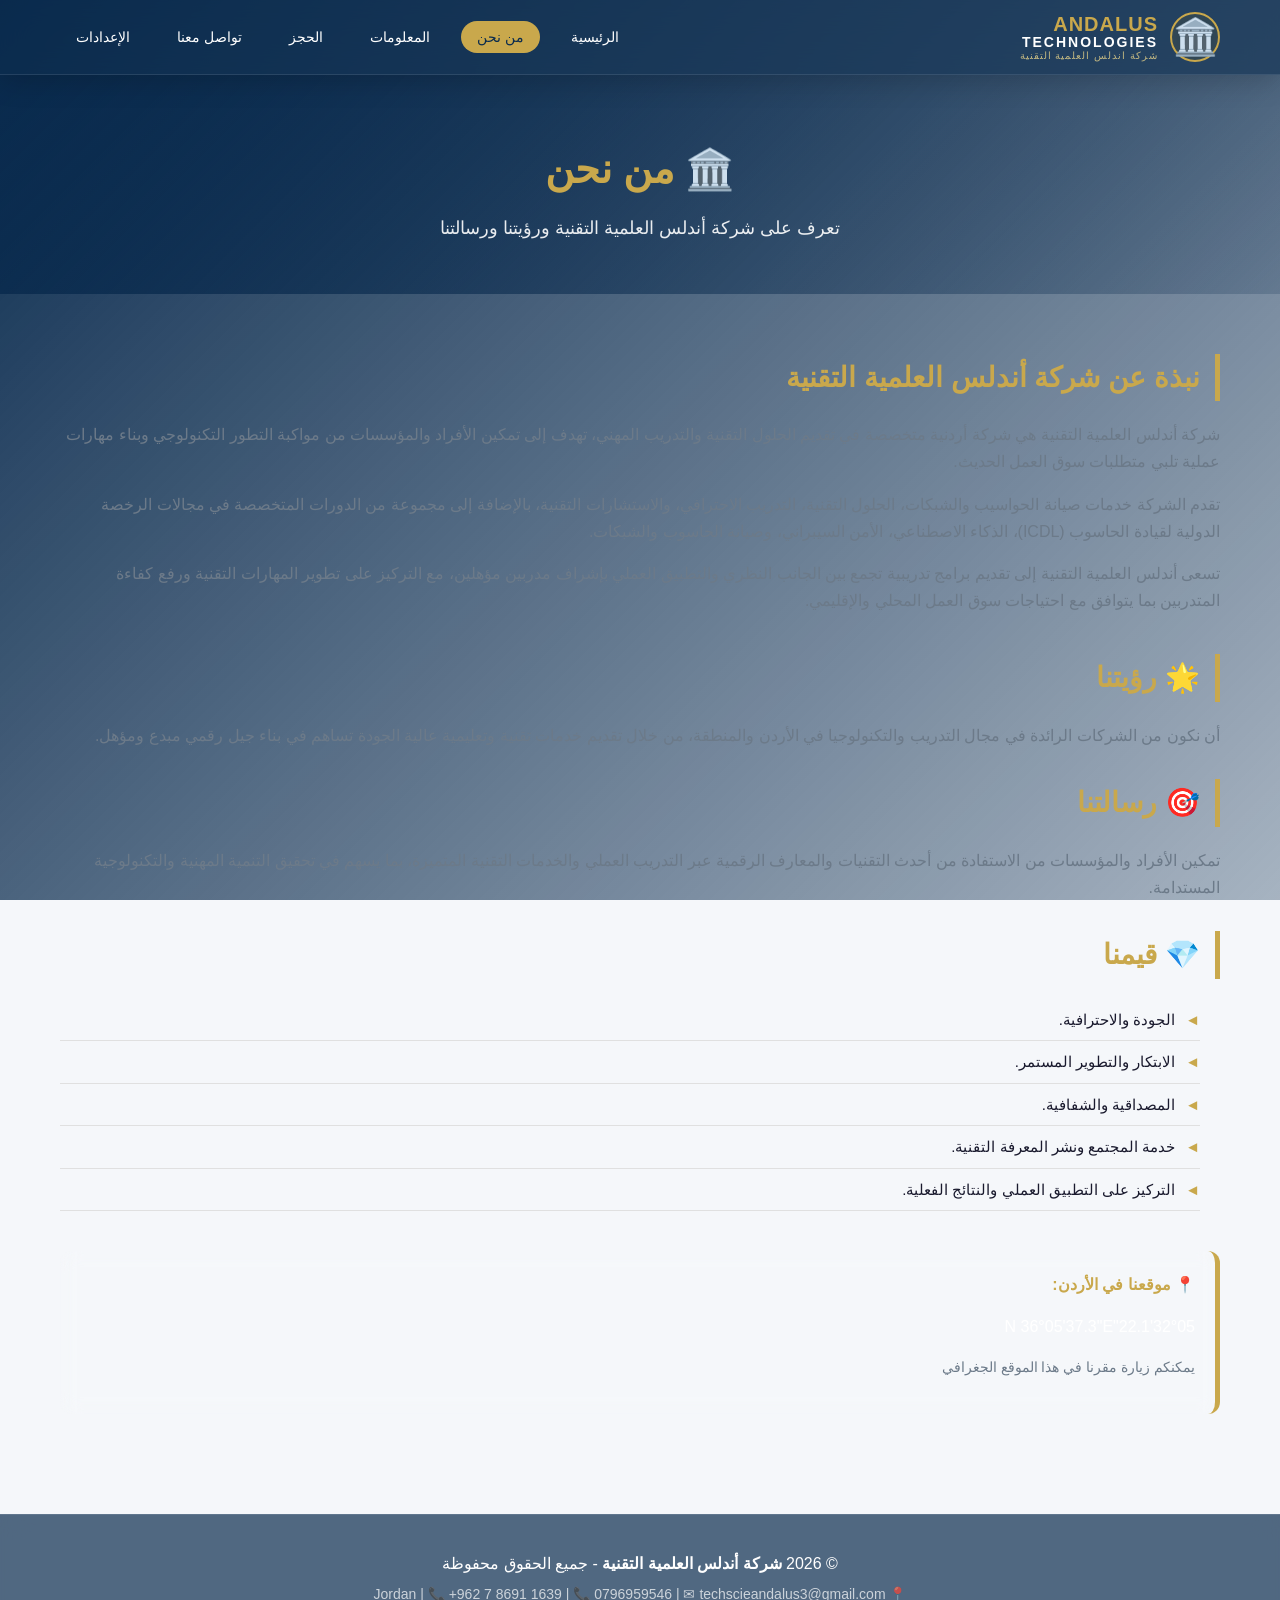
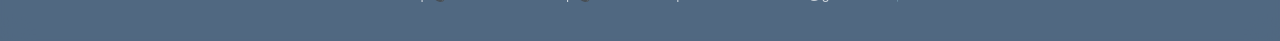
==== commit 6e29ef1e: "Update about.html" ====
--- a/about.html
+++ b/about.html
@@ -4,7 +4,7 @@
     <meta charset="UTF-8">
     <meta name="viewport" content="width=device-width, initial-scale=1.0">
     <title>Andalus Technologies | About Us</title>
-    <link rel="icon" type="image/jpeg" href="images/logo-ar.jpg">
+    <link rel="icon" type="image/jpeg" href="logo-ar.jpg">
     <link rel="stylesheet" href="style.css">
 </head>
 <body>
@@ -14,8 +14,7 @@
     <header class="header glass-header">
         <div class="container">
             <div class="logo">
-                <img src="images/logo-ar.jpg" alt="شعار أندلس" class="logo-img logo-ar" onerror="this.style.display='none'">
-                <img src="images/logo-en.jpg" alt="Andalus Logo" class="logo-img logo-en" style="display:none;" onerror="this.style.display='none'">
+                <div class="logo-icon">🏛️</div>
                 <div class="logo-text">
                     <span class="logo-main logo-main-ar">ANDALUS</span>
                     <span class="logo-sub logo-sub-ar">TECHNOLOGIES</span>
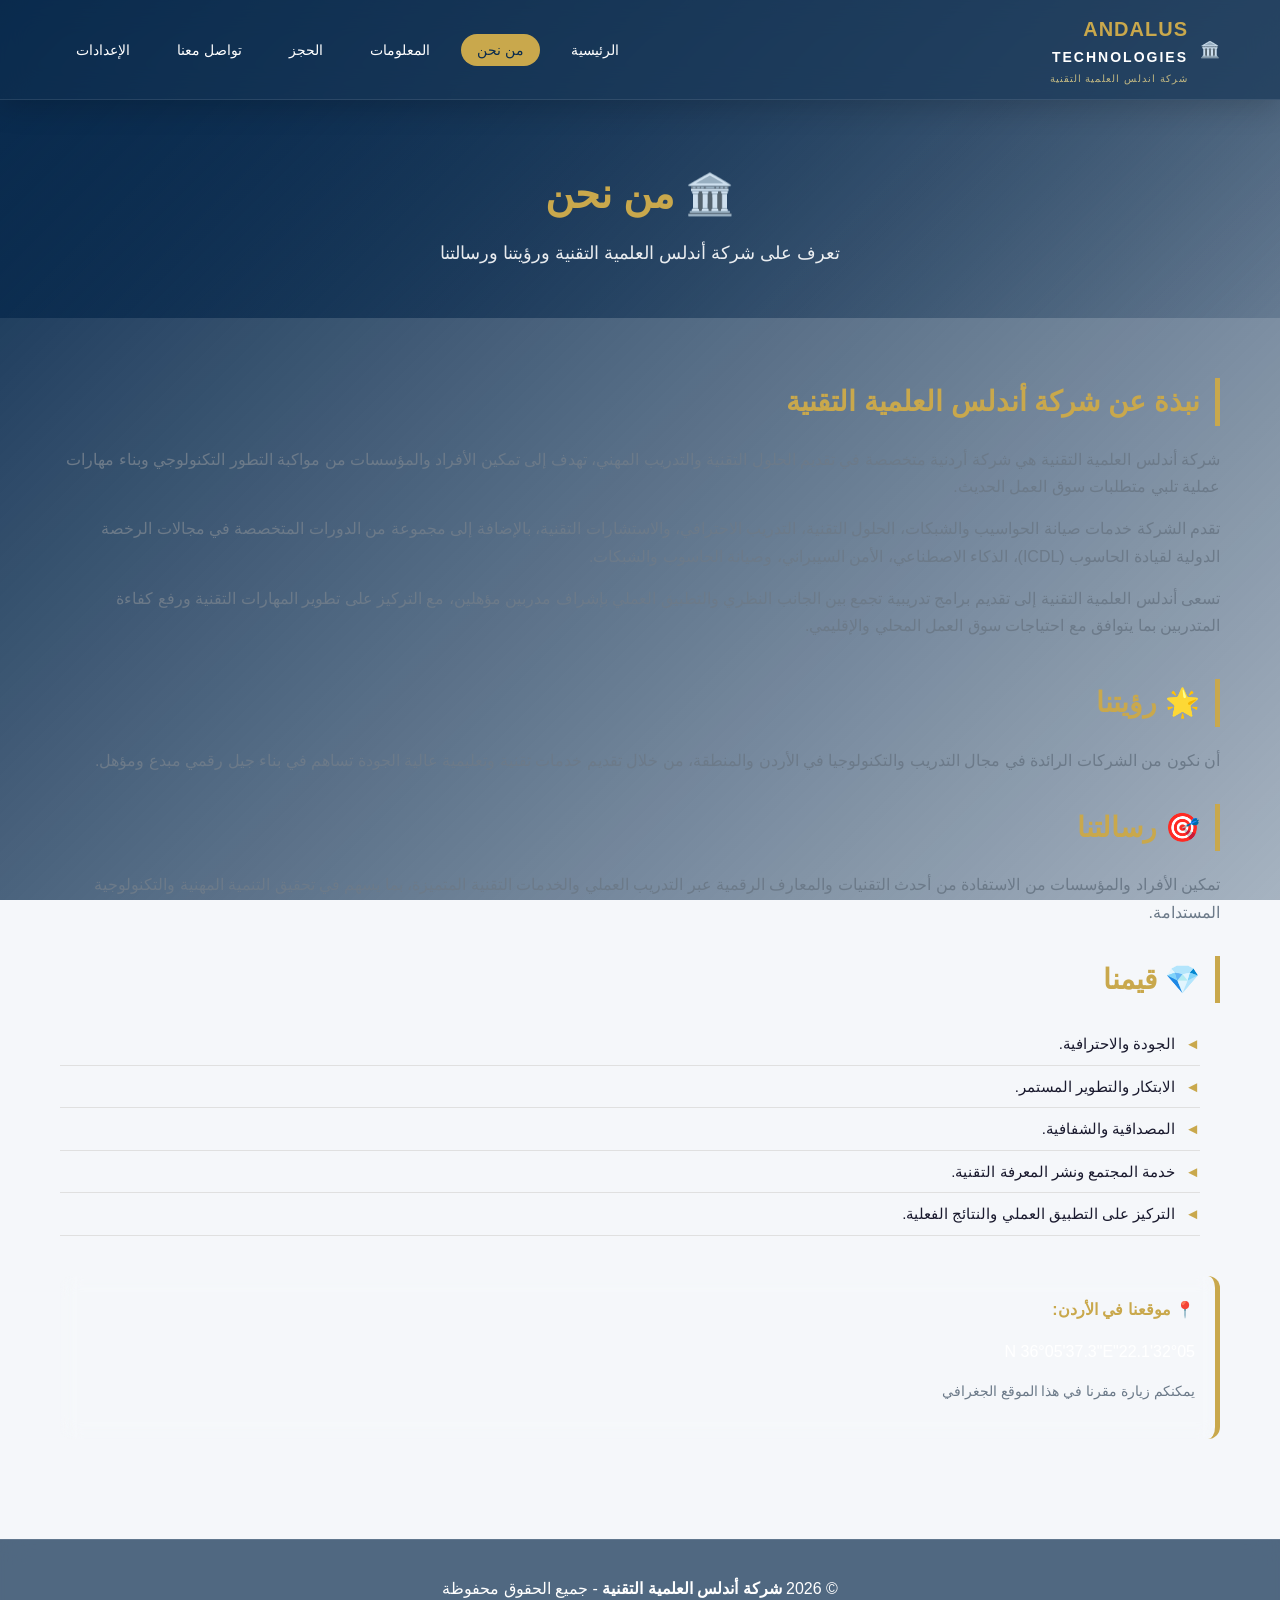
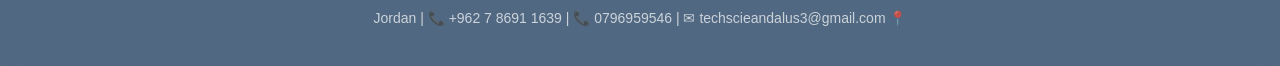
==== commit 9c8934d5: "Update about.html" ====
--- a/about.html
+++ b/about.html
@@ -4,7 +4,7 @@
     <meta charset="UTF-8">
     <meta name="viewport" content="width=device-width, initial-scale=1.0">
     <title>Andalus Technologies | About Us</title>
-    <link rel="icon" type="image/jpeg" href="logo-ar.jpg">
+    <link rel="icon" type="image/jpeg" href="image/logo-ar.jpg">
     <link rel="stylesheet" href="style.css">
 </head>
 <body>
@@ -14,8 +14,8 @@
     <header class="header glass-header">
         <div class="container">
             <div class="logo">
-                <div class="logo-icon">🏛️</div>
-                <div class="logo-text">
+                <div class="image/logo-icon">🏛️</div>
+                <div class="image/logo-text">
                     <span class="logo-main logo-main-ar">ANDALUS</span>
                     <span class="logo-sub logo-sub-ar">TECHNOLOGIES</span>
                     <span class="logo-slogan logo-slogan-ar">شركة اندلس العلمية التقنية</span>
--- a/style.css
+++ b/style.css
@@ -83,1086 +83,6 @@
     gap: 12px;
 }
 
-.logo-img {
-    height: 50px;
-    width: 50px;
-    border-radius: 50%;
-    object-fit: cover;
-    border: 2px solid var(--secondary);
-}
-
-.logo-text {
-    display: flex;
-    flex-direction: column;
-    line-height: 1.1;
-}
-
-.logo-main {
-    font-size: 20px;
-    font-weight: 800;
-    letter-spacing: 1px;
-    color: var(--secondary);
-}
-
-.logo-sub {
-    font-size: 14px;
-    font-weight: 600;
-    letter-spacing: 2px;
-    color: var(--white);
-}
-
-.logo-slogan {
-    font-size: 10px;
-    font-weight: 400;
-    letter-spacing: 1px;
-    opacity: 0.8;
-    color: var(--secondary-light);
-}
-
-.nav-links {
-    display: flex;
-    gap: 15px;
-    flex-wrap: wrap;
-}
-
-.nav-links li a {
-    color: var(--white);
-    font-size: 14px;
-    font-weight: 500;
-    padding: 8px 16px;
-    border-radius: 30px;
-    transition: var(--transition);
-}
-
-.nav-links li a:hover,
-.nav-links li a.active {
-    background: var(--secondary);
-    color: var(--primary);
-}
-
-.menu-toggle {
-    display: none;
-    flex-direction: column;
-    gap: 5px;
-    cursor: pointer;
-    background: none;
-    border: none;
-    padding: 5px;
-}
-
-.menu-toggle span {
-    display: block;
-    width: 28px;
-    height: 3px;
-    background: var(--white);
-    border-radius: 3px;
-    transition: var(--transition);
-}
-
-.hero {
-    background: linear-gradient(135deg, var(--primary) 0%, var(--primary-light) 100%);
-    color: var(--white);
-    padding: 100px 0;
-    text-align: center;
-    position: relative;
-    overflow: hidden;
-    transition: background 0.3s ease;
-}
-
-.hero::after {
-    content: '';
-    position: absolute;
-    top: -50%;
-    right: -30%;
-    width: 500px;
-    height: 500px;
-    background: rgba(201, 168, 76, 0.08);
-    border-radius: 50%;
-    pointer-events: none;
-}
-
-.hero .container {
-    position: relative;
-    z-index: 1;
-}
-
-.hero h1 {
-    font-size: 52px;
-    font-weight: 800;
-    margin-bottom: 20px;
-    letter-spacing: 2px;
-}
-
-.hero h1 span {
-    color: var(--secondary);
-}
-
-.hero p {
-    font-size: 20px;
-    max-width: 700px;
-    margin: 0 auto 30px;
-    opacity: 0.9;
-}
-
-.hero .btn {
-    display: inline-block;
-    background: var(--secondary);
-    color: var(--primary);
-    padding: 14px 40px;
-    border-radius: 50px;
-    font-size: 18px;
-    font-weight: 700;
-    transition: var(--transition);
-    border: 2px solid var(--secondary);
-    cursor: pointer;
-}
-
-.hero .btn:hover {
-    background: transparent;
-    color: var(--secondary);
-    transform: translateY(-3px);
-    box-shadow: 0 10px 30px rgba(201, 168, 76, 0.3);
-}
-
-.welcome-popup {
-    position: fixed;
-    top: 50%;
-    left: 50%;
-    transform: translate(-50%, -50%);
-    background: var(--primary);
-    color: var(--white);
-    padding: 40px 50px;
-    border-radius: var(--border-radius);
-    box-shadow: 0 30px 80px rgba(0,0,0,0.5);
-    z-index: 9999;
-    text-align: center;
-    max-width: 500px;
-    width: 90%;
-    border: 2px solid var(--secondary);
-    display: none;
-    animation: fadeInUp 0.6s ease;
-}
-
-.welcome-popup h2 {
-    color: var(--secondary);
-    font-size: 28px;
-    margin-bottom: 10px;
-}
-
-.welcome-popup p {
-    font-size: 16px;
-    margin-bottom: 20px;
-    opacity: 0.9;
-}
-
-.welcome-popup .close-welcome {
-    background: var(--secondary);
-    color: var(--primary);
-    border: none;
-    padding: 10px 35px;
-    border-radius: 30px;
-    font-size: 16px;
-    font-weight: 700;
-    cursor: pointer;
-    transition: var(--transition);
-}
-
-.welcome-popup .close-welcome:hover {
-    transform: scale(1.05);
-}
-
-@keyframes fadeInUp {
-    from { opacity: 0; transform: translate(-50%, -50%) translateY(30px); }
-    to { opacity: 1; transform: translate(-50%, -50%) translateY(0); }
-}
-
-.features {
-    padding: 80px 0;
-}
-
-.features h2 {
-    text-align: center;
-    font-size: 36px;
-    color: var(--secondary);
-    margin-bottom: 50px;
-    transition: color 0.3s ease;
-}
-
-.features-grid {
-    display: grid;
-    grid-template-columns: repeat(auto-fit, minmax(260px, 1fr));
-    gap: 30px;
-}
-
-.feature-card {
-    background: var(--bg-card);
-    padding: 35px 25px;
-    border-radius: var(--border-radius);
-    box-shadow: var(--shadow);
-    text-align: center;
-    transition: var(--transition);
-    border-bottom: 4px solid transparent;
-}
-
-.feature-card:hover {
-    transform: translateY(-8px);
-    border-bottom-color: var(--secondary);
-    box-shadow: 0 20px 40px rgba(0,0,0,0.12);
-}
-
-.feature-card .icon {
-    font-size: 48px;
-    margin-bottom: 15px;
-}
-
-.feature-card h3 {
-    font-size: 20px;
-    color: var(--secondary);
-    margin-bottom: 10px;
-    transition: color 0.3s ease;
-}
-
-.feature-card p {
-    color: var(--gray);
-    font-size: 15px;
-}
-
-.feature-card .card-link {
-    display: inline-block;
-    margin-top: 15px;
-    color: var(--secondary);
-    font-weight: 600;
-    transition: var(--transition);
-}
-
-.feature-card .card-link:hover {
-    color: var(--white);
-    transform: translateX(-5px);
-}
-
-.page-header {
-    background: linear-gradient(135deg, var(--primary) 0%, var(--primary-light) 100%);
-    color: var(--white);
-    padding: 60px 0 50px;
-    text-align: center;
-    transition: background 0.3s ease;
-}
-
-.page-header h1 {
-    font-size: 40px;
-    margin-bottom: 10px;
-}
-
-.page-header h1 span {
-    color: var(--secondary);
-}
-
-.page-header p {
-    font-size: 18px;
-    opacity: 0.9;
-    max-width: 600px;
-    margin: 0 auto;
-}
-
-.content-section {
-    padding: 60px 0;
-}
-
-.content-section h2 {
-    font-size: 28px;
-    color: var(--secondary);
-    margin-bottom: 20px;
-    border-right: 5px solid var(--secondary);
-    padding-right: 15px;
-    transition: color 0.3s ease;
-}
-
-.content-section p {
-    font-size: 16px;
-    color: var(--gray);
-    margin-bottom: 15px;
-}
-
-.content-section ul {
-    margin: 15px 0;
-    padding-right: 20px;
-}
-
-.content-section ul li {
-    padding: 8px 0;
-    border-bottom: 1px solid var(--border-color);
-    font-size: 15px;
-    color: var(--text-color);
-}
-
-.content-section ul li::before {
-    content: "◄";
-    color: var(--secondary);
-    margin-left: 10px;
-}
-
-.services-grid {
-    display: grid;
-    grid-template-columns: repeat(auto-fit, minmax(280px, 1fr));
-    gap: 30px;
-    margin-top: 30px;
-}
-
-.service-card {
-    background: var(--bg-card);
-    padding: 30px;
-    border-radius: var(--border-radius);
-    box-shadow: var(--shadow);
-    transition: var(--transition);
-    border: 1px solid var(--border-color);
-}
-
-.service-card:hover {
-    transform: translateY(-5px);
-    box-shadow: 0 15px 35px rgba(0,0,0,0.12);
-    border-color: var(--secondary);
-}
-
-.service-card h3 {
-    color: var(--secondary);
-    font-size: 20px;
-    margin-bottom: 10px;
-    transition: color 0.3s ease;
-}
-
-.service-card p {
-    color: var(--gray);
-    font-size: 14px;
-}
-
-.service-card .btn-link {
-    display: inline-block;
-    margin-top: 15px;
-    color: var(--secondary);
-    font-weight: 600;
-    transition: var(--transition);
-    cursor: pointer;
-}
-
-.service-card .btn-link:hover {
-    color: var(--white);
-    transform: translateX(-5px);
-}
-
-.booking-form {
-    background: var(--bg-card);
-    padding: 40px;
-    border-radius: var(--border-radius);
-    box-shadow: var(--shadow);
-    max-width: 800px;
-    margin: 0 auto;
-    transition: background 0.3s ease;
-}
-
-.booking-form .form-group {
-    margin-bottom: 20px;
-}
-
-.booking-form label {
-    display: block;
-    font-weight: 600;
-    color: var(--secondary);
-    margin-bottom: 5px;
-    transition: color 0.3s ease;
-}
-
-.booking-form input,
-.booking-form select,
-.booking-form textarea {
-    width: 100%;
-    padding: 12px 15px;
-    border: 2px solid var(--border-color);
-    border-radius: 8px;
-    font-size: 16px;
-    transition: var(--transition);
-    font-family: inherit;
-    background: var(--bg-body);
-    color: var(--text-color);
-}
-
-.booking-form input:focus,
-.booking-form select:focus,
-.booking-form textarea:focus {
-    border-color: var(--secondary);
-    outline: none;
-    box-shadow: 0 0 0 3px rgba(201, 168, 76, 0.2);
-}
-
-.booking-form textarea {
-    min-height: 120px;
-    resize: vertical;
-}
-
-.booking-form .btn-submit {
-    background: var(--secondary);
-    color: var(--primary);
-    border: none;
-    padding: 14px 40px;
-    border-radius: 50px;
-    font-size: 18px;
-    font-weight: 700;
-    cursor: pointer;
-    transition: var(--transition);
-    width: 100%;
-    margin-top: 10px;
-}
-
-.booking-form .btn-submit:hover {
-    background: var(--primary);
-    color: var(--white);
-    transform: scale(1.02);
-}
-
-.contact-wrapper {
-    display: grid;
-    grid-template-columns: 1fr 1fr;
-    gap: 40px;
-    align-items: stretch;
-}
-
-.contact-info-card {
-    background: var(--bg-card);
-    border-radius: var(--border-radius);
-    box-shadow: var(--shadow);
-    padding: 35px;
-    transition: background 0.3s ease, transform 0.3s ease;
-    border: 1px solid var(--border-color);
-    display: flex;
-    flex-direction: column;
-}
-
-.contact-info-card:hover {
-    transform: translateY(-5px);
-    box-shadow: 0 15px 40px rgba(0,0,0,0.12);
-}
-
-.contact-info-header {
-    display: flex;
-    align-items: center;
-    gap: 12px;
-    margin-bottom: 25px;
-    border-bottom: 3px solid var(--secondary);
-    padding-bottom: 15px;
-}
-
-.contact-info-icon {
-    font-size: 28px;
-}
-
-.contact-info-header h2 {
-    font-size: 22px;
-    color: var(--secondary);
-    margin: 0;
-    border: none;
-    padding: 0;
-    transition: color 0.3s ease;
-}
-
-.contact-info-body {
-    flex: 1;
-}
-
-.contact-item {
-    display: flex;
-    align-items: center;
-    gap: 15px;
-    padding: 14px 0;
-    border-bottom: 1px solid var(--border-color);
-    transition: border-color 0.3s ease;
-}
-
-.contact-item:last-of-type {
-    border-bottom: none;
-}
-
-.contact-item-icon {
-    font-size: 22px;
-    min-width: 40px;
-    text-align: center;
-    background: var(--bg-body);
-    padding: 8px;
-    border-radius: 50%;
-    width: 45px;
-    height: 45px;
-    display: flex;
-    align-items: center;
-    justify-content: center;
-    transition: background 0.3s ease;
-}
-
-.contact-item-text {
-    flex: 1;
-}
-
-.contact-item-text strong {
-    display: block;
-    font-size: 14px;
-    color: var(--gray);
-    font-weight: 500;
-    margin-bottom: 2px;
-    transition: color 0.3s ease;
-}
-
-.contact-item-text span {
-    font-size: 16px;
-    color: var(--text-color);
-    font-weight: 500;
-    transition: color 0.3s ease;
-}
-
-.contact-map-btn {
-    margin-top: 20px;
-    padding: 15px;
-    background: linear-gradient(135deg, var(--primary) 0%, var(--primary-light) 100%);
-    border-radius: 10px;
-    text-align: center;
-    transition: background 0.3s ease;
-}
-
-.contact-map-btn a {
-    color: var(--white);
-    font-weight: 600;
-    font-size: 16px;
-    transition: var(--transition);
-    display: inline-block;
-}
-
-.contact-map-btn a:hover {
-    color: var(--secondary);
-    transform: translateX(-5px);
-}
-
-.contact-form-card {
-    background: var(--bg-card);
-    border-radius: var(--border-radius);
-    box-shadow: var(--shadow);
-    padding: 35px;
-    transition: background 0.3s ease, transform 0.3s ease;
-    border: 1px solid var(--border-color);
-}
-
-.contact-form-card:hover {
-    transform: translateY(-5px);
-    box-shadow: 0 15px 40px rgba(0,0,0,0.12);
-}
-
-.contact-form-header {
-    display: flex;
-    align-items: center;
-    gap: 12px;
-    margin-bottom: 25px;
-    border-bottom: 3px solid var(--secondary);
-    padding-bottom: 15px;
-}
-
-.contact-form-icon {
-    font-size: 28px;
-}
-
-.contact-form-header h2 {
-    font-size: 22px;
-    color: var(--secondary);
-    margin: 0;
-    border: none;
-    padding: 0;
-    transition: color 0.3s ease;
-}
-
-.contact-form .form-group {
-    margin-bottom: 18px;
-}
-
-.contact-form label {
-    display: block;
-    font-weight: 600;
-    color: var(--secondary);
-    margin-bottom: 6px;
-    font-size: 14px;
-    transition: color 0.3s ease;
-}
-
-.contact-form .form-input,
-.contact-form .form-textarea {
-    width: 100%;
-    padding: 13px 16px;
-    border: 2px solid var(--border-color);
-    border-radius: 10px;
-    font-size: 15px;
-    transition: var(--transition);
-    font-family: inherit;
-    background: var(--bg-body);
-    color: var(--text-color);
-}
-
-.contact-form .form-input:focus,
-.contact-form .form-textarea:focus {
-    border-color: var(--secondary);
-    outline: none;
-    box-shadow: 0 0 0 4px rgba(201, 168, 76, 0.15);
-}
-
-.contact-form .form-textarea {
-    min-height: 130px;
-    resize: vertical;
-}
-
-.contact-form .btn-send {
-    width: 100%;
-    padding: 15px;
-    background: var(--secondary);
-    color: var(--primary);
-    border: none;
-    border-radius: 10px;
-    font-size: 18px;
-    font-weight: 700;
-    cursor: pointer;
-    transition: var(--transition);
-    margin-top: 5px;
-}
-
-.contact-form .btn-send:hover {
-    background: var(--primary);
-    color: var(--white);
-    transform: scale(1.02);
-}
-
-.contact-status {
-    margin-top: 15px;
-    padding: 15px;
-    border-radius: 10px;
-    text-align: center;
-    font-weight: 600;
-}
-
-.contact-status.success {
-    color: #2e7d32;
-    background: #e8f5e9;
-    border: 2px solid #2e7d32;
-}
-
-.contact-status.error {
-    color: #d32f2f;
-    background: #ffebee;
-    border: 2px solid #d32f2f;
-}
-
-.settings-card {
-    background: var(--bg-card);
-    padding: 30px;
-    border-radius: var(--border-radius);
-    box-shadow: var(--shadow);
-    margin-bottom: 30px;
-    transition: background 0.3s ease;
-}
-
-.settings-card h2 {
-    font-size: 24px;
-    color: var(--secondary);
-    margin-bottom: 10px;
-    border-right: 5px solid var(--secondary);
-    padding-right: 15px;
-    transition: color 0.3s ease;
-}
-
-.settings-card p {
-    color: var(--gray);
-    margin-bottom: 20px;
-}
-
-.settings-options {
-    display: flex;
-    gap: 15px;
-    flex-wrap: wrap;
-}
-
-.settings-btn {
-    padding: 12px 30px;
-    border: 2px solid var(--secondary);
-    border-radius: 30px;
-    background: transparent;
-    color: var(--text-color);
-    font-size: 16px;
-    font-weight: 600;
-    cursor: pointer;
-    transition: var(--transition);
-}
-
-.settings-btn:hover,
-.settings-btn.active {
-    background: var(--secondary);
-    color: var(--primary);
-}
-
-.color-picker-grid {
-    display: flex;
-    gap: 12px;
-    flex-wrap: wrap;
-}
-
-.color-btn {
-    width: 50px;
-    height: 50px;
-    border-radius: 50%;
-    border: 3px solid var(--border-color);
-    cursor: pointer;
-    transition: var(--transition);
-}
-
-.color-btn:hover {
-    transform: scale(1.1);
-    border-color: var(--secondary);
-}
-
-.color-btn.active {
-    border-color: var(--secondary);
-    box-shadow: 0 0 20px rgba(201, 168, 76, 0.4);
-}
-
-#customColorPicker {
-    width: 60px;
-    height: 60px;
-    border: 2px solid var(--border-color);
-    border-radius: 8px;
-    cursor: pointer;
-}
-
-.btn-reset {
-    padding: 14px 40px;
-    background: transparent;
-    border: 2px solid var(--secondary);
-    border-radius: 30px;
-    color: var(--text-color);
-    font-size: 16px;
-    font-weight: 600;
-    cursor: pointer;
-    transition: var(--transition);
-}
-
-.btn-reset:hover {
-    background: var(--secondary);
-    color: var(--primary);
-}
-
-.btn-link {
-    display: inline-block;
-    margin-top: 10px;
-    color: var(--secondary);
-    font-weight: 600;
-    transition: var(--transition);
-    font-size: 15px;
-    border-bottom: 2px solid transparent;
-}
-
-.btn-link:hover {
-    color: var(--white);
-    border-bottom-color: var(--secondary);
-    transform: translateX(-5px);
-}
-
-.footer {
-    background: var(--primary);
-    color: var(--white);
-    padding: 30px 0;
-    text-align: center;
-    margin-top: 40px;
-    transition: background 0.3s ease;
-}
-
-.footer p {
-    margin: 5px 0;
-}
-
-body.dark-mode .header {
-    background: #0a0a0a;
-}
-
-body.dark-mode .footer {
-    background: #0a0a0a;
-}
-
-body.dark-mode .hero {
-    background: linear-gradient(135deg, #0a0a0a 0%, #1a1a2e 100%);
-}
-
-body.dark-mode .page-header {
-    background: linear-gradient(135deg, #0a0a0a 0%, #1a1a2e 100%);
-}
-
-body.dark-mode .feature-card,
-body.dark-mode .service-card,
-body.dark-mode .booking-form,
-body.dark-mode .settings-card,
-body.dark-mode .contact-info-card,
-body.dark-mode .contact-form-card {
-    background: var(--bg-card);
-    color: var(--text-color);
-}
-
-body.dark-mode .feature-card p,
-body.dark-mode .service-card p,
-body.dark-mode .content-section p,
-body.dark-mode .settings-card p {
-    color: #b0b0b0;
-}
-
-body.dark-mode .content-section ul li {
-    border-bottom-color: #333;
-    color: #d0d0d0;
-}
-
-body.dark-mode .settings-btn {
-    background: #2a2a2a;
-    color: #e0e0e0;
-    border-color: #444;
-}
-
-body.dark-mode .settings-btn:hover,
-body.dark-mode .settings-btn.active {
-    background: var(--secondary);
-    color: #000;
-}
-
-body.dark-mode .color-btn {
-    border-color: #444;
-}
-
-body.dark-mode .btn-reset {
-    background: #2a2a2a;
-    color: #e0e0e0;
-    border-color: #444;
-}
-
-body.dark-mode .btn-reset:hover {
-    background: var(--secondary);
-    color: #000;
-}
-
-body.dark-mode .contact-item {
-    border-bottom-color: #333;
-}
-
-body.dark-mode .contact-item-icon {
-    background: #2a2a2a;
-}
-
-body.dark-mode .contact-item-text strong {
-    color: #999;
-}
-
-body.dark-mode .contact-item-text span {
-    color: #e0e0e0;
-}
-
-body.dark-mode .contact-form label {
-    color: var(--secondary);
-}
-
-body.dark-mode .contact-form .form-input,
-body.dark-mode .contact-form .form-textarea {
-    background: #2a2a2a;
-    color: #e0e0e0;
-    border-color: #444;
-}
-
-body.dark-mode .contact-form .form-input:focus,
-body.dark-mode .contact-form .form-textarea:focus {
-    border-color: var(--secondary);
-}
-
-body.dark-mode .contact-map-btn {
-    background: linear-gradient(135deg, #0a0a0a 0%, #1a1a2e 100%);
-}
-
-body.dark-mode .contact-form .btn-send {
-    background: var(--secondary);
-    color: var(--primary);
-}
-
-body.dark-mode .contact-form .btn-send:hover {
-    background: var(--primary);
-    color: var(--white);
-}
-
-body.dark-mode .booking-form label {
-    color: var(--secondary);
-}
-
-body.dark-mode .booking-form input,
-body.dark-mode .booking-form select,
-body.dark-mode .booking-form textarea {
-    background: #2a2a2a;
-    color: #e0e0e0;
-    border-color: #444;
-}
-
-body.dark-mode .booking-form input:focus,
-body.dark-mode .booking-form select:focus,
-body.dark-mode .booking-form textarea:focus {
-    border-color: var(--secondary);
-}
-
-body.dark-mode .booking-form .btn-submit {
-    background: var(--secondary);
-    color: var(--primary);
-}
-
-body.dark-mode .booking-form .btn-submit:hover {
-    background: var(--primary);
-    color: var(--white);
-}
-
-.glass-bg {
-    position: fixed;
-    top: 0;
-    left: 0;
-    width: 100%;
-    height: 100%;
-    z-index: -1;
-    background: linear-gradient(135deg, var(--primary) 0%, var(--primary-light) 30%, var(--secondary) 60%, var(--primary) 100%);
-    background-size: 400% 400%;
-    animation: gradientMove 15s ease infinite;
-    transition: background 0.5s ease;
-}
-
-@keyframes gradientMove {
-    0% { background-position: 0% 50%; }
-    50% { background-position: 100% 50%; }
-    100% { background-position: 0% 50%; }
-}
-
-.glass-header {
-    background: rgba(10, 43, 78, 0.7) !important;
-    backdrop-filter: blur(15px) !important;
-    -webkit-backdrop-filter: blur(15px) !important;
-    border-bottom: 1px solid rgba(255, 255, 255, 0.1) !important;
-    box-shadow: 0 4px 30px rgba(0, 0, 0, 0.2) !important;
-}
-
-.glass-footer {
-    background: rgba(10, 43, 78, 0.7) !important;
-    backdrop-filter: blur(15px) !important;
-    -webkit-backdrop-filter: blur(15px) !important;
-    border-top: 1px solid rgba(255, 255, 255, 0.1) !important;
-}
-
-.glass-feature {
-    background: rgba(255, 255, 255, 0.08) !important;
-    backdrop-filter: blur(15px) !important;
-    -webkit-backdrop-filter: blur(15px) !important;
-    border: 1px solid rgba(255, 255, 255, 0.15) !important;
-    border-radius: 16px !important;
-    transition: all 0.4s ease !important;
-}
-
-.glass-feature:hover {
-    transform: translateY(-8px) !important;
-    background: rgba(255, 255, 255, 0.15) !important;
-    border: 1px solid rgba(255, 255, 255, 0.25) !important;
-    box-shadow: 0 10px 40px rgba(0, 0, 0, 0.2), 0 0 30px rgba(201, 168, 76, 0.15) !important;
-}
-
-.glass-hero {
-    background: rgba(10, 43, 78, 0.6) !important;
-    backdrop-filter: blur(10px) !important;
-    -webkit-backdrop-filter: blur(10px) !important;
-    border-bottom: 1px solid rgba(255, 255, 255, 0.1) !important;
-}
-
-.glass-hero .btn {
-    background: rgba(201, 168, 76, 0.9) !important;
-    backdrop-filter: blur(5px) !important;
-    -webkit-backdrop-filter: blur(5px) !important;
-    border: 1px solid rgba(255, 255, 255, 0.2) !important;
-}
-
-.glass-hero .btn:hover {
-    background: rgba(201, 168, 76, 1) !important;
-    transform: translateY(-3px) scale(1.05) !important;
-    box-shadow: 0 10px 40px rgba(201, 168, 76, 0.4) !important;
-}
-
-.glass-welcome {
-    background: rgba(10, 43, 78, 0.85) !important;
-    backdrop-filter: blur(25px) !important;
-    -webkit-backdrop-filter: blur(25px) !important;
-    border: 1px solid rgba(255, 255, 255, 0.2) !important;
-    box-shadow: 0 20px 60px rgba(0, 0, 0, 0.5), inset 0 1px 0 rgba(255, 255, 255, 0.15) !important;
-}
-
-.glass-welcome .close-welcome {
-    background: rgba(201, 168, 76, 0.9) !important;
-    backdrop-filter: blur(5px) !important;
-    -webkit-backdrop-filter: blur(5px) !important;
-    border: 1px solid rgba(255, 255, 255, 0.2) !important;
-}
-
-.glass-welcome .close-welcome:hover {
-    background: rgba(201, 168, 76, 1) !important;
-    transform: scale(1.05) !important;
-}
-
-.glass-card {
-    background: rgba(255, 255, 255, 0.1) !important;
-    backdrop-filter: blur(20px) !important;
-    -webkit-backdrop-filter: blur(20px) !important;
-    border: 1px solid rgba(255, 255, 255, 0.2) !important;
-    box-shadow: 0 8px 32px 0 rgba(0, 0, 0, 0.3), inset 0 1px 0 rgba(255, 255, 255, 0.2) !important;
-    border-radius: 20px !important;
-    transition: all 0.4s ease !important;
-}
-
-.glass-card:hover {
-    transform: translateY(-10px) scale(1.02) !important;
-    background: rgba(255, 255, 255, 0.15) !important;
-    border: 1px solid rgba(255, 255, 255, 0.3) !important;
-    box-shadow: 0 15px 45px 0 rgba(0, 0, 0, 0.4), inset 0 1px 0 rgba(255, 255, 255, 0.3), 0 0 40px rgba(201, 168, 76, 0.2) !important;
-}
-
-body.dark-mode .glass-header {
-    background: rgba(10, 10, 10, 0.8) !important;
-}
-
-body.dark-mode .glass-footer {
-    background: rgba(10, 10, 10, 0.8) !important;
-}
-
-body.dark-mode .glass-hero {
-    background: rgba(10, 10, 10, 0.7) !important;
-}
-
-body.dark-mode .glass-feature {
-    background: rgba(255, 255, 255, 0.05) !important;
-    border: 1px solid rgba(255, 255, 255, 0.08) !important;
-}
-
-body.dark-mode .glass-feature:hover {
-    background: rgba(255, 255, 255, 0.1) !important;
-    border: 1px solid rgba(255, 255, 255, 0.15) !important;
-}
-
-body.dark-mode .glass-welcome {
-    background: rgba(10, 10, 10, 0.9) !important;
-}
-
-body.dark-mode .glass-card {
-    background: rgba(255, 255, 255, 0.05) !important;
-    border: 1px solid rgba(255, 255, 255, 0.08) !important;
-}
-
-body.dark-mode .glass-card:hover {
-    background: rgba(255, 255, 255, 0.1) !important;
-    border: 1px solid rgba(255, 255, 255, 0.15) !important;
-}
-
-body.dark-mode .glass-bg {
-    background: linear-gradient(135deg, #0a0a0a 0%, #1a1a2e 30%, var(--secondary) 60%, #0a0a0a 100%) !important;
-}
-
 .logo-icon {
     font-size: 36px;
     width: 50px;
@@ -1191,6 +111,1078 @@
     100% { box-shadow: 0 0 0 0 rgba(201, 168, 76, 0); }
 }
 
+.logo-text {
+    display: flex;
+    flex-direction: column;
+    line-height: 1.1;
+}
+
+.logo-main {
+    font-size: 20px;
+    font-weight: 800;
+    letter-spacing: 1px;
+    color: var(--secondary);
+}
+
+.logo-sub {
+    font-size: 14px;
+    font-weight: 600;
+    letter-spacing: 2px;
+    color: var(--white);
+}
+
+.logo-slogan {
+    font-size: 10px;
+    font-weight: 400;
+    letter-spacing: 1px;
+    opacity: 0.8;
+    color: var(--secondary-light);
+}
+
+.nav-links {
+    display: flex;
+    gap: 15px;
+    flex-wrap: wrap;
+}
+
+.nav-links li a {
+    color: var(--white);
+    font-size: 14px;
+    font-weight: 500;
+    padding: 8px 16px;
+    border-radius: 30px;
+    transition: var(--transition);
+}
+
+.nav-links li a:hover,
+.nav-links li a.active {
+    background: var(--secondary);
+    color: var(--primary);
+}
+
+.menu-toggle {
+    display: none;
+    flex-direction: column;
+    gap: 5px;
+    cursor: pointer;
+    background: none;
+    border: none;
+    padding: 5px;
+}
+
+.menu-toggle span {
+    display: block;
+    width: 28px;
+    height: 3px;
+    background: var(--white);
+    border-radius: 3px;
+    transition: var(--transition);
+}
+
+.hero {
+    background: linear-gradient(135deg, var(--primary) 0%, var(--primary-light) 100%);
+    color: var(--white);
+    padding: 100px 0;
+    text-align: center;
+    position: relative;
+    overflow: hidden;
+    transition: background 0.3s ease;
+}
+
+.hero::after {
+    content: '';
+    position: absolute;
+    top: -50%;
+    right: -30%;
+    width: 500px;
+    height: 500px;
+    background: rgba(201, 168, 76, 0.08);
+    border-radius: 50%;
+    pointer-events: none;
+}
+
+.hero .container {
+    position: relative;
+    z-index: 1;
+}
+
+.hero h1 {
+    font-size: 52px;
+    font-weight: 800;
+    margin-bottom: 20px;
+    letter-spacing: 2px;
+}
+
+.hero h1 span {
+    color: var(--secondary);
+}
+
+.hero p {
+    font-size: 20px;
+    max-width: 700px;
+    margin: 0 auto 30px;
+    opacity: 0.9;
+}
+
+.hero .btn {
+    display: inline-block;
+    background: var(--secondary);
+    color: var(--primary);
+    padding: 14px 40px;
+    border-radius: 50px;
+    font-size: 18px;
+    font-weight: 700;
+    transition: var(--transition);
+    border: 2px solid var(--secondary);
+    cursor: pointer;
+}
+
+.hero .btn:hover {
+    background: transparent;
+    color: var(--secondary);
+    transform: translateY(-3px);
+    box-shadow: 0 10px 30px rgba(201, 168, 76, 0.3);
+}
+
+.welcome-popup {
+    position: fixed;
+    top: 50%;
+    left: 50%;
+    transform: translate(-50%, -50%);
+    background: var(--primary);
+    color: var(--white);
+    padding: 40px 50px;
+    border-radius: var(--border-radius);
+    box-shadow: 0 30px 80px rgba(0,0,0,0.5);
+    z-index: 9999;
+    text-align: center;
+    max-width: 500px;
+    width: 90%;
+    border: 2px solid var(--secondary);
+    display: none;
+    animation: fadeInUp 0.6s ease;
+}
+
+.welcome-popup h2 {
+    color: var(--secondary);
+    font-size: 28px;
+    margin-bottom: 10px;
+}
+
+.welcome-popup p {
+    font-size: 16px;
+    margin-bottom: 20px;
+    opacity: 0.9;
+}
+
+.welcome-popup .close-welcome {
+    background: var(--secondary);
+    color: var(--primary);
+    border: none;
+    padding: 10px 35px;
+    border-radius: 30px;
+    font-size: 16px;
+    font-weight: 700;
+    cursor: pointer;
+    transition: var(--transition);
+}
+
+.welcome-popup .close-welcome:hover {
+    transform: scale(1.05);
+}
+
+@keyframes fadeInUp {
+    from { opacity: 0; transform: translate(-50%, -50%) translateY(30px); }
+    to { opacity: 1; transform: translate(-50%, -50%) translateY(0); }
+}
+
+.features {
+    padding: 80px 0;
+}
+
+.features h2 {
+    text-align: center;
+    font-size: 36px;
+    color: var(--secondary);
+    margin-bottom: 50px;
+    transition: color 0.3s ease;
+}
+
+.features-grid {
+    display: grid;
+    grid-template-columns: repeat(auto-fit, minmax(260px, 1fr));
+    gap: 30px;
+}
+
+.feature-card {
+    background: var(--bg-card);
+    padding: 35px 25px;
+    border-radius: var(--border-radius);
+    box-shadow: var(--shadow);
+    text-align: center;
+    transition: var(--transition);
+    border-bottom: 4px solid transparent;
+}
+
+.feature-card:hover {
+    transform: translateY(-8px);
+    border-bottom-color: var(--secondary);
+    box-shadow: 0 20px 40px rgba(0,0,0,0.12);
+}
+
+.feature-card .icon {
+    font-size: 48px;
+    margin-bottom: 15px;
+}
+
+.feature-card h3 {
+    font-size: 20px;
+    color: var(--secondary);
+    margin-bottom: 10px;
+    transition: color 0.3s ease;
+}
+
+.feature-card p {
+    color: var(--gray);
+    font-size: 15px;
+}
+
+.feature-card .card-link {
+    display: inline-block;
+    margin-top: 15px;
+    color: var(--secondary);
+    font-weight: 600;
+    transition: var(--transition);
+}
+
+.feature-card .card-link:hover {
+    color: var(--white);
+    transform: translateX(-5px);
+}
+
+.page-header {
+    background: linear-gradient(135deg, var(--primary) 0%, var(--primary-light) 100%);
+    color: var(--white);
+    padding: 60px 0 50px;
+    text-align: center;
+    transition: background 0.3s ease;
+}
+
+.page-header h1 {
+    font-size: 40px;
+    margin-bottom: 10px;
+}
+
+.page-header h1 span {
+    color: var(--secondary);
+}
+
+.page-header p {
+    font-size: 18px;
+    opacity: 0.9;
+    max-width: 600px;
+    margin: 0 auto;
+}
+
+.content-section {
+    padding: 60px 0;
+}
+
+.content-section h2 {
+    font-size: 28px;
+    color: var(--secondary);
+    margin-bottom: 20px;
+    border-right: 5px solid var(--secondary);
+    padding-right: 15px;
+    transition: color 0.3s ease;
+}
+
+.content-section p {
+    font-size: 16px;
+    color: var(--gray);
+    margin-bottom: 15px;
+}
+
+.content-section ul {
+    margin: 15px 0;
+    padding-right: 20px;
+}
+
+.content-section ul li {
+    padding: 8px 0;
+    border-bottom: 1px solid var(--border-color);
+    font-size: 15px;
+    color: var(--text-color);
+}
+
+.content-section ul li::before {
+    content: "◄";
+    color: var(--secondary);
+    margin-left: 10px;
+}
+
+.services-grid {
+    display: grid;
+    grid-template-columns: repeat(auto-fit, minmax(280px, 1fr));
+    gap: 30px;
+    margin-top: 30px;
+}
+
+.service-card {
+    background: var(--bg-card);
+    padding: 30px;
+    border-radius: var(--border-radius);
+    box-shadow: var(--shadow);
+    transition: var(--transition);
+    border: 1px solid var(--border-color);
+}
+
+.service-card:hover {
+    transform: translateY(-5px);
+    box-shadow: 0 15px 35px rgba(0,0,0,0.12);
+    border-color: var(--secondary);
+}
+
+.service-card h3 {
+    color: var(--secondary);
+    font-size: 20px;
+    margin-bottom: 10px;
+    transition: color 0.3s ease;
+}
+
+.service-card p {
+    color: var(--gray);
+    font-size: 14px;
+}
+
+.service-card .btn-link {
+    display: inline-block;
+    margin-top: 15px;
+    color: var(--secondary);
+    font-weight: 600;
+    transition: var(--transition);
+    cursor: pointer;
+}
+
+.service-card .btn-link:hover {
+    color: var(--white);
+    transform: translateX(-5px);
+}
+
+.booking-form {
+    background: var(--bg-card);
+    padding: 40px;
+    border-radius: var(--border-radius);
+    box-shadow: var(--shadow);
+    max-width: 800px;
+    margin: 0 auto;
+    transition: background 0.3s ease;
+}
+
+.booking-form .form-group {
+    margin-bottom: 20px;
+}
+
+.booking-form label {
+    display: block;
+    font-weight: 600;
+    color: var(--secondary);
+    margin-bottom: 5px;
+    transition: color 0.3s ease;
+}
+
+.booking-form input,
+.booking-form select,
+.booking-form textarea {
+    width: 100%;
+    padding: 12px 15px;
+    border: 2px solid var(--border-color);
+    border-radius: 8px;
+    font-size: 16px;
+    transition: var(--transition);
+    font-family: inherit;
+    background: var(--bg-body);
+    color: var(--text-color);
+}
+
+.booking-form input:focus,
+.booking-form select:focus,
+.booking-form textarea:focus {
+    border-color: var(--secondary);
+    outline: none;
+    box-shadow: 0 0 0 3px rgba(201, 168, 76, 0.2);
+}
+
+.booking-form textarea {
+    min-height: 120px;
+    resize: vertical;
+}
+
+.booking-form .btn-submit {
+    background: var(--secondary);
+    color: var(--primary);
+    border: none;
+    padding: 14px 40px;
+    border-radius: 50px;
+    font-size: 18px;
+    font-weight: 700;
+    cursor: pointer;
+    transition: var(--transition);
+    width: 100%;
+    margin-top: 10px;
+}
+
+.booking-form .btn-submit:hover {
+    background: var(--primary);
+    color: var(--white);
+    transform: scale(1.02);
+}
+
+.contact-wrapper {
+    display: grid;
+    grid-template-columns: 1fr 1fr;
+    gap: 40px;
+    align-items: stretch;
+}
+
+.contact-info-card {
+    background: var(--bg-card);
+    border-radius: var(--border-radius);
+    box-shadow: var(--shadow);
+    padding: 35px;
+    transition: background 0.3s ease, transform 0.3s ease;
+    border: 1px solid var(--border-color);
+    display: flex;
+    flex-direction: column;
+}
+
+.contact-info-card:hover {
+    transform: translateY(-5px);
+    box-shadow: 0 15px 40px rgba(0,0,0,0.12);
+}
+
+.contact-info-header {
+    display: flex;
+    align-items: center;
+    gap: 12px;
+    margin-bottom: 25px;
+    border-bottom: 3px solid var(--secondary);
+    padding-bottom: 15px;
+}
+
+.contact-info-icon {
+    font-size: 28px;
+}
+
+.contact-info-header h2 {
+    font-size: 22px;
+    color: var(--secondary);
+    margin: 0;
+    border: none;
+    padding: 0;
+    transition: color 0.3s ease;
+}
+
+.contact-info-body {
+    flex: 1;
+}
+
+.contact-item {
+    display: flex;
+    align-items: center;
+    gap: 15px;
+    padding: 14px 0;
+    border-bottom: 1px solid var(--border-color);
+    transition: border-color 0.3s ease;
+}
+
+.contact-item:last-of-type {
+    border-bottom: none;
+}
+
+.contact-item-icon {
+    font-size: 22px;
+    min-width: 40px;
+    text-align: center;
+    background: var(--bg-body);
+    padding: 8px;
+    border-radius: 50%;
+    width: 45px;
+    height: 45px;
+    display: flex;
+    align-items: center;
+    justify-content: center;
+    transition: background 0.3s ease;
+}
+
+.contact-item-text {
+    flex: 1;
+}
+
+.contact-item-text strong {
+    display: block;
+    font-size: 14px;
+    color: var(--gray);
+    font-weight: 500;
+    margin-bottom: 2px;
+    transition: color 0.3s ease;
+}
+
+.contact-item-text span {
+    font-size: 16px;
+    color: var(--text-color);
+    font-weight: 500;
+    transition: color 0.3s ease;
+}
+
+.contact-map-btn {
+    margin-top: 20px;
+    padding: 15px;
+    background: linear-gradient(135deg, var(--primary) 0%, var(--primary-light) 100%);
+    border-radius: 10px;
+    text-align: center;
+    transition: background 0.3s ease;
+}
+
+.contact-map-btn a {
+    color: var(--white);
+    font-weight: 600;
+    font-size: 16px;
+    transition: var(--transition);
+    display: inline-block;
+}
+
+.contact-map-btn a:hover {
+    color: var(--secondary);
+    transform: translateX(-5px);
+}
+
+.contact-form-card {
+    background: var(--bg-card);
+    border-radius: var(--border-radius);
+    box-shadow: var(--shadow);
+    padding: 35px;
+    transition: background 0.3s ease, transform 0.3s ease;
+    border: 1px solid var(--border-color);
+}
+
+.contact-form-card:hover {
+    transform: translateY(-5px);
+    box-shadow: 0 15px 40px rgba(0,0,0,0.12);
+}
+
+.contact-form-header {
+    display: flex;
+    align-items: center;
+    gap: 12px;
+    margin-bottom: 25px;
+    border-bottom: 3px solid var(--secondary);
+    padding-bottom: 15px;
+}
+
+.contact-form-icon {
+    font-size: 28px;
+}
+
+.contact-form-header h2 {
+    font-size: 22px;
+    color: var(--secondary);
+    margin: 0;
+    border: none;
+    padding: 0;
+    transition: color 0.3s ease;
+}
+
+.contact-form .form-group {
+    margin-bottom: 18px;
+}
+
+.contact-form label {
+    display: block;
+    font-weight: 600;
+    color: var(--secondary);
+    margin-bottom: 6px;
+    font-size: 14px;
+    transition: color 0.3s ease;
+}
+
+.contact-form .form-input,
+.contact-form .form-textarea {
+    width: 100%;
+    padding: 13px 16px;
+    border: 2px solid var(--border-color);
+    border-radius: 10px;
+    font-size: 15px;
+    transition: var(--transition);
+    font-family: inherit;
+    background: var(--bg-body);
+    color: var(--text-color);
+}
+
+.contact-form .form-input:focus,
+.contact-form .form-textarea:focus {
+    border-color: var(--secondary);
+    outline: none;
+    box-shadow: 0 0 0 4px rgba(201, 168, 76, 0.15);
+}
+
+.contact-form .form-textarea {
+    min-height: 130px;
+    resize: vertical;
+}
+
+.contact-form .btn-send {
+    width: 100%;
+    padding: 15px;
+    background: var(--secondary);
+    color: var(--primary);
+    border: none;
+    border-radius: 10px;
+    font-size: 18px;
+    font-weight: 700;
+    cursor: pointer;
+    transition: var(--transition);
+    margin-top: 5px;
+}
+
+.contact-form .btn-send:hover {
+    background: var(--primary);
+    color: var(--white);
+    transform: scale(1.02);
+}
+
+.contact-status {
+    margin-top: 15px;
+    padding: 15px;
+    border-radius: 10px;
+    text-align: center;
+    font-weight: 600;
+}
+
+.contact-status.success {
+    color: #2e7d32;
+    background: #e8f5e9;
+    border: 2px solid #2e7d32;
+}
+
+.contact-status.error {
+    color: #d32f2f;
+    background: #ffebee;
+    border: 2px solid #d32f2f;
+}
+
+.settings-card {
+    background: var(--bg-card);
+    padding: 30px;
+    border-radius: var(--border-radius);
+    box-shadow: var(--shadow);
+    margin-bottom: 30px;
+    transition: background 0.3s ease;
+}
+
+.settings-card h2 {
+    font-size: 24px;
+    color: var(--secondary);
+    margin-bottom: 10px;
+    border-right: 5px solid var(--secondary);
+    padding-right: 15px;
+    transition: color 0.3s ease;
+}
+
+.settings-card p {
+    color: var(--gray);
+    margin-bottom: 20px;
+}
+
+.settings-options {
+    display: flex;
+    gap: 15px;
+    flex-wrap: wrap;
+}
+
+.settings-btn {
+    padding: 12px 30px;
+    border: 2px solid var(--secondary);
+    border-radius: 30px;
+    background: transparent;
+    color: var(--text-color);
+    font-size: 16px;
+    font-weight: 600;
+    cursor: pointer;
+    transition: var(--transition);
+}
+
+.settings-btn:hover,
+.settings-btn.active {
+    background: var(--secondary);
+    color: var(--primary);
+}
+
+.color-picker-grid {
+    display: flex;
+    gap: 12px;
+    flex-wrap: wrap;
+}
+
+.color-btn {
+    width: 50px;
+    height: 50px;
+    border-radius: 50%;
+    border: 3px solid var(--border-color);
+    cursor: pointer;
+    transition: var(--transition);
+}
+
+.color-btn:hover {
+    transform: scale(1.1);
+    border-color: var(--secondary);
+}
+
+.color-btn.active {
+    border-color: var(--secondary);
+    box-shadow: 0 0 20px rgba(201, 168, 76, 0.4);
+}
+
+#customColorPicker {
+    width: 60px;
+    height: 60px;
+    border: 2px solid var(--border-color);
+    border-radius: 8px;
+    cursor: pointer;
+}
+
+.btn-reset {
+    padding: 14px 40px;
+    background: transparent;
+    border: 2px solid var(--secondary);
+    border-radius: 30px;
+    color: var(--text-color);
+    font-size: 16px;
+    font-weight: 600;
+    cursor: pointer;
+    transition: var(--transition);
+}
+
+.btn-reset:hover {
+    background: var(--secondary);
+    color: var(--primary);
+}
+
+.btn-link {
+    display: inline-block;
+    margin-top: 10px;
+    color: var(--secondary);
+    font-weight: 600;
+    transition: var(--transition);
+    font-size: 15px;
+    border-bottom: 2px solid transparent;
+}
+
+.btn-link:hover {
+    color: var(--white);
+    border-bottom-color: var(--secondary);
+    transform: translateX(-5px);
+}
+
+.footer {
+    background: var(--primary);
+    color: var(--white);
+    padding: 30px 0;
+    text-align: center;
+    margin-top: 40px;
+    transition: background 0.3s ease;
+}
+
+.footer p {
+    margin: 5px 0;
+}
+
+body.dark-mode .header {
+    background: #0a0a0a;
+}
+
+body.dark-mode .footer {
+    background: #0a0a0a;
+}
+
+body.dark-mode .hero {
+    background: linear-gradient(135deg, #0a0a0a 0%, #1a1a2e 100%);
+}
+
+body.dark-mode .page-header {
+    background: linear-gradient(135deg, #0a0a0a 0%, #1a1a2e 100%);
+}
+
+body.dark-mode .feature-card,
+body.dark-mode .service-card,
+body.dark-mode .booking-form,
+body.dark-mode .settings-card,
+body.dark-mode .contact-info-card,
+body.dark-mode .contact-form-card {
+    background: var(--bg-card);
+    color: var(--text-color);
+}
+
+body.dark-mode .feature-card p,
+body.dark-mode .service-card p,
+body.dark-mode .content-section p,
+body.dark-mode .settings-card p {
+    color: #b0b0b0;
+}
+
+body.dark-mode .content-section ul li {
+    border-bottom-color: #333;
+    color: #d0d0d0;
+}
+
+body.dark-mode .settings-btn {
+    background: #2a2a2a;
+    color: #e0e0e0;
+    border-color: #444;
+}
+
+body.dark-mode .settings-btn:hover,
+body.dark-mode .settings-btn.active {
+    background: var(--secondary);
+    color: #000;
+}
+
+body.dark-mode .color-btn {
+    border-color: #444;
+}
+
+body.dark-mode .btn-reset {
+    background: #2a2a2a;
+    color: #e0e0e0;
+    border-color: #444;
+}
+
+body.dark-mode .btn-reset:hover {
+    background: var(--secondary);
+    color: #000;
+}
+
+body.dark-mode .contact-item {
+    border-bottom-color: #333;
+}
+
+body.dark-mode .contact-item-icon {
+    background: #2a2a2a;
+}
+
+body.dark-mode .contact-item-text strong {
+    color: #999;
+}
+
+body.dark-mode .contact-item-text span {
+    color: #e0e0e0;
+}
+
+body.dark-mode .contact-form label {
+    color: var(--secondary);
+}
+
+body.dark-mode .contact-form .form-input,
+body.dark-mode .contact-form .form-textarea {
+    background: #2a2a2a;
+    color: #e0e0e0;
+    border-color: #444;
+}
+
+body.dark-mode .contact-form .form-input:focus,
+body.dark-mode .contact-form .form-textarea:focus {
+    border-color: var(--secondary);
+}
+
+body.dark-mode .contact-map-btn {
+    background: linear-gradient(135deg, #0a0a0a 0%, #1a1a2e 100%);
+}
+
+body.dark-mode .contact-form .btn-send {
+    background: var(--secondary);
+    color: var(--primary);
+}
+
+body.dark-mode .contact-form .btn-send:hover {
+    background: var(--primary);
+    color: var(--white);
+}
+
+body.dark-mode .booking-form label {
+    color: var(--secondary);
+}
+
+body.dark-mode .booking-form input,
+body.dark-mode .booking-form select,
+body.dark-mode .booking-form textarea {
+    background: #2a2a2a;
+    color: #e0e0e0;
+    border-color: #444;
+}
+
+body.dark-mode .booking-form input:focus,
+body.dark-mode .booking-form select:focus,
+body.dark-mode .booking-form textarea:focus {
+    border-color: var(--secondary);
+}
+
+body.dark-mode .booking-form .btn-submit {
+    background: var(--secondary);
+    color: var(--primary);
+}
+
+body.dark-mode .booking-form .btn-submit:hover {
+    background: var(--primary);
+    color: var(--white);
+}
+
+.glass-bg {
+    position: fixed;
+    top: 0;
+    left: 0;
+    width: 100%;
+    height: 100%;
+    z-index: -1;
+    background: linear-gradient(135deg, var(--primary) 0%, var(--primary-light) 30%, var(--secondary) 60%, var(--primary) 100%);
+    background-size: 400% 400%;
+    animation: gradientMove 15s ease infinite;
+    transition: background 0.5s ease;
+}
+
+@keyframes gradientMove {
+    0% { background-position: 0% 50%; }
+    50% { background-position: 100% 50%; }
+    100% { background-position: 0% 50%; }
+}
+
+.glass-header {
+    background: rgba(10, 43, 78, 0.7) !important;
+    backdrop-filter: blur(15px) !important;
+    -webkit-backdrop-filter: blur(15px) !important;
+    border-bottom: 1px solid rgba(255, 255, 255, 0.1) !important;
+    box-shadow: 0 4px 30px rgba(0, 0, 0, 0.2) !important;
+}
+
+.glass-footer {
+    background: rgba(10, 43, 78, 0.7) !important;
+    backdrop-filter: blur(15px) !important;
+    -webkit-backdrop-filter: blur(15px) !important;
+    border-top: 1px solid rgba(255, 255, 255, 0.1) !important;
+}
+
+.glass-feature {
+    background: rgba(255, 255, 255, 0.08) !important;
+    backdrop-filter: blur(15px) !important;
+    -webkit-backdrop-filter: blur(15px) !important;
+    border: 1px solid rgba(255, 255, 255, 0.15) !important;
+    border-radius: 16px !important;
+    transition: all 0.4s ease !important;
+}
+
+.glass-feature:hover {
+    transform: translateY(-8px) !important;
+    background: rgba(255, 255, 255, 0.15) !important;
+    border: 1px solid rgba(255, 255, 255, 0.25) !important;
+    box-shadow: 0 10px 40px rgba(0, 0, 0, 0.2), 0 0 30px rgba(201, 168, 76, 0.15) !important;
+}
+
+.glass-hero {
+    background: rgba(10, 43, 78, 0.6) !important;
+    backdrop-filter: blur(10px) !important;
+    -webkit-backdrop-filter: blur(10px) !important;
+    border-bottom: 1px solid rgba(255, 255, 255, 0.1) !important;
+}
+
+.glass-hero .btn {
+    background: rgba(201, 168, 76, 0.9) !important;
+    backdrop-filter: blur(5px) !important;
+    -webkit-backdrop-filter: blur(5px) !important;
+    border: 1px solid rgba(255, 255, 255, 0.2) !important;
+}
+
+.glass-hero .btn:hover {
+    background: rgba(201, 168, 76, 1) !important;
+    transform: translateY(-3px) scale(1.05) !important;
+    box-shadow: 0 10px 40px rgba(201, 168, 76, 0.4) !important;
+}
+
+.glass-welcome {
+    background: rgba(10, 43, 78, 0.85) !important;
+    backdrop-filter: blur(25px) !important;
+    -webkit-backdrop-filter: blur(25px) !important;
+    border: 1px solid rgba(255, 255, 255, 0.2) !important;
+    box-shadow: 0 20px 60px rgba(0, 0, 0, 0.5), inset 0 1px 0 rgba(255, 255, 255, 0.15) !important;
+}
+
+.glass-welcome .close-welcome {
+    background: rgba(201, 168, 76, 0.9) !important;
+    backdrop-filter: blur(5px) !important;
+    -webkit-backdrop-filter: blur(5px) !important;
+    border: 1px solid rgba(255, 255, 255, 0.2) !important;
+}
+
+.glass-welcome .close-welcome:hover {
+    background: rgba(201, 168, 76, 1) !important;
+    transform: scale(1.05) !important;
+}
+
+.glass-card {
+    background: rgba(255, 255, 255, 0.1) !important;
+    backdrop-filter: blur(20px) !important;
+    -webkit-backdrop-filter: blur(20px) !important;
+    border: 1px solid rgba(255, 255, 255, 0.2) !important;
+    box-shadow: 0 8px 32px 0 rgba(0, 0, 0, 0.3), inset 0 1px 0 rgba(255, 255, 255, 0.2) !important;
+    border-radius: 20px !important;
+    transition: all 0.4s ease !important;
+}
+
+.glass-card:hover {
+    transform: translateY(-10px) scale(1.02) !important;
+    background: rgba(255, 255, 255, 0.15) !important;
+    border: 1px solid rgba(255, 255, 255, 0.3) !important;
+    box-shadow: 0 15px 45px 0 rgba(0, 0, 0, 0.4), inset 0 1px 0 rgba(255, 255, 255, 0.3), 0 0 40px rgba(201, 168, 76, 0.2) !important;
+}
+
+body.dark-mode .glass-header {
+    background: rgba(10, 10, 10, 0.8) !important;
+}
+
+body.dark-mode .glass-footer {
+    background: rgba(10, 10, 10, 0.8) !important;
+}
+
+body.dark-mode .glass-hero {
+    background: rgba(10, 10, 10, 0.7) !important;
+}
+
+body.dark-mode .glass-feature {
+    background: rgba(255, 255, 255, 0.05) !important;
+    border: 1px solid rgba(255, 255, 255, 0.08) !important;
+}
+
+body.dark-mode .glass-feature:hover {
+    background: rgba(255, 255, 255, 0.1) !important;
+    border: 1px solid rgba(255, 255, 255, 0.15) !important;
+}
+
+body.dark-mode .glass-welcome {
+    background: rgba(10, 10, 10, 0.9) !important;
+}
+
+body.dark-mode .glass-card {
+    background: rgba(255, 255, 255, 0.05) !important;
+    border: 1px solid rgba(255, 255, 255, 0.08) !important;
+}
+
+body.dark-mode .glass-card:hover {
+    background: rgba(255, 255, 255, 0.1) !important;
+    border: 1px solid rgba(255, 255, 255, 0.15) !important;
+}
+
+body.dark-mode .glass-bg {
+    background: linear-gradient(135deg, #0a0a0a 0%, #1a1a2e 30%, var(--secondary) 60%, #0a0a0a 100%) !important;
+}
+
 @media (max-width: 768px) {
     .logo-main {
         font-size: 14px;
@@ -1200,10 +1192,6 @@
     }
     .logo-slogan {
         font-size: 8px;
-    }
-    .logo-img {
-        height: 35px;
-        width: 35px;
     }
     .logo-icon {
         font-size: 28px;
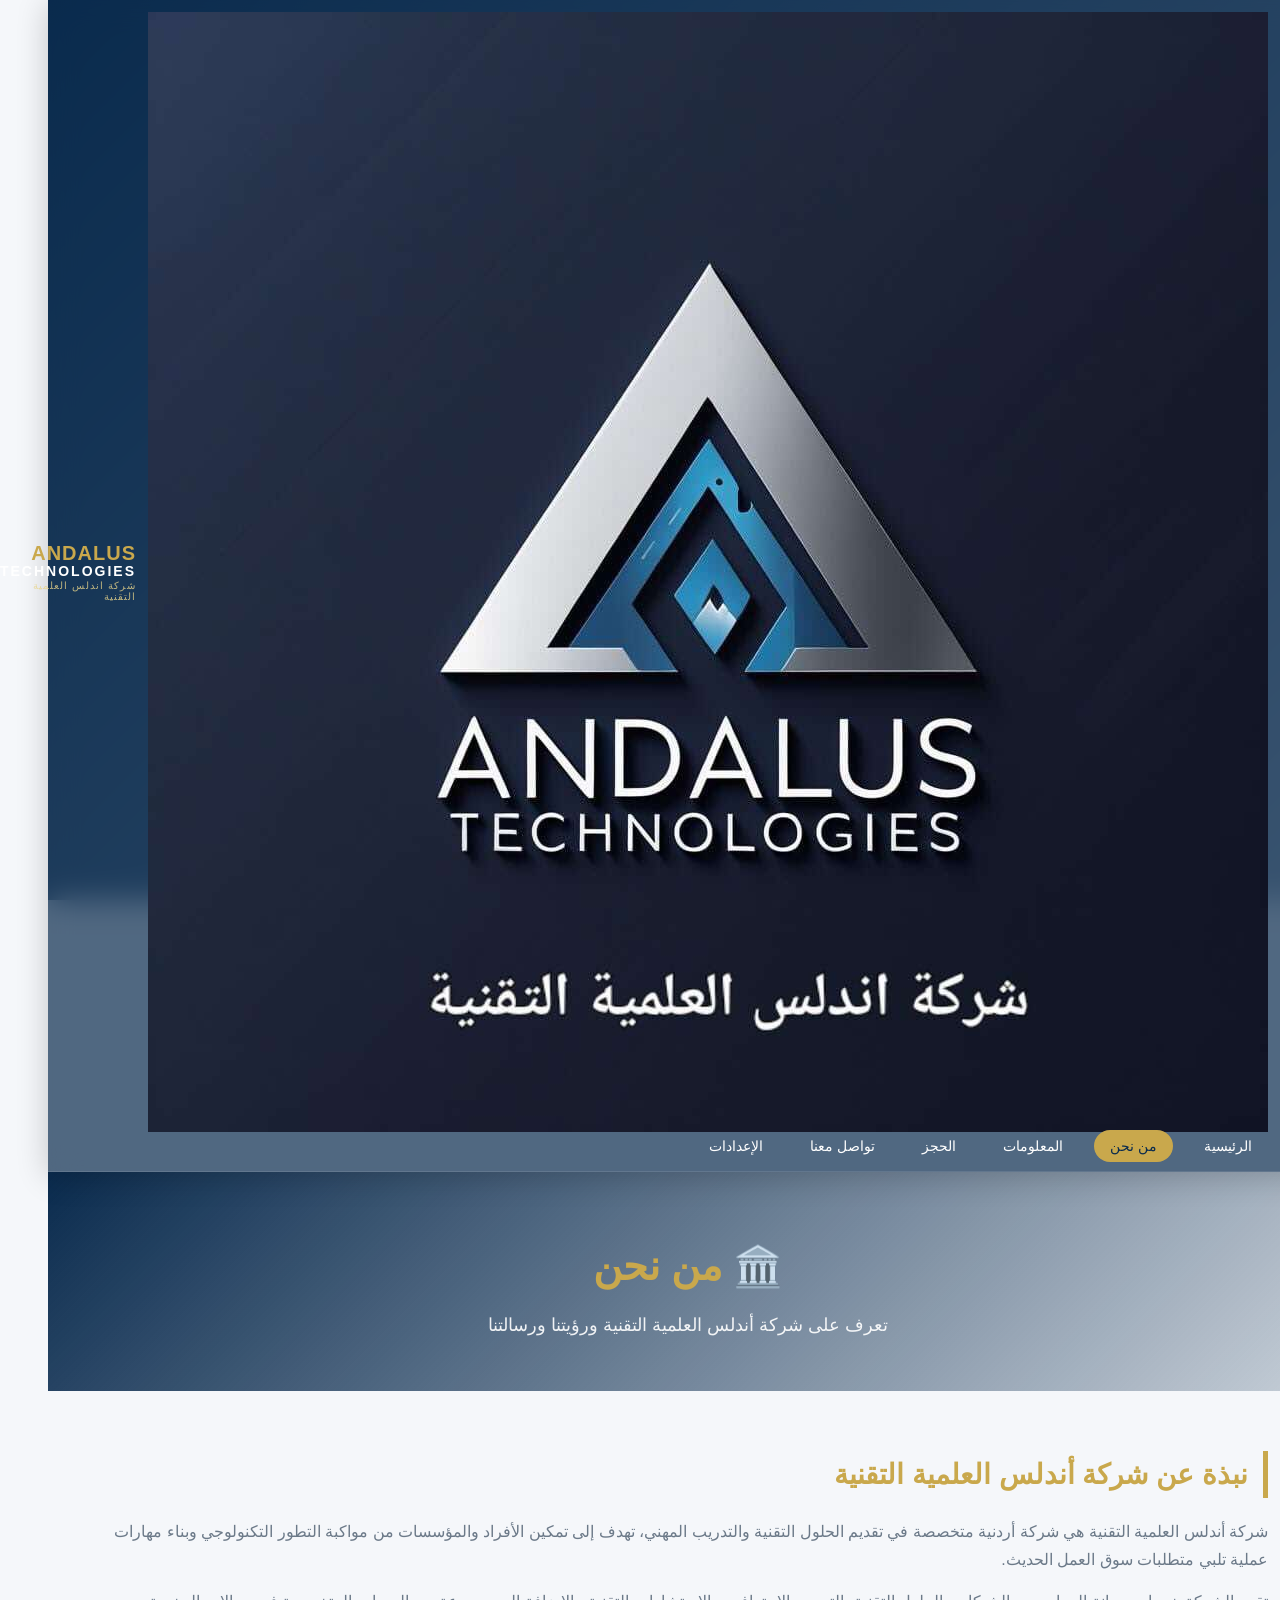
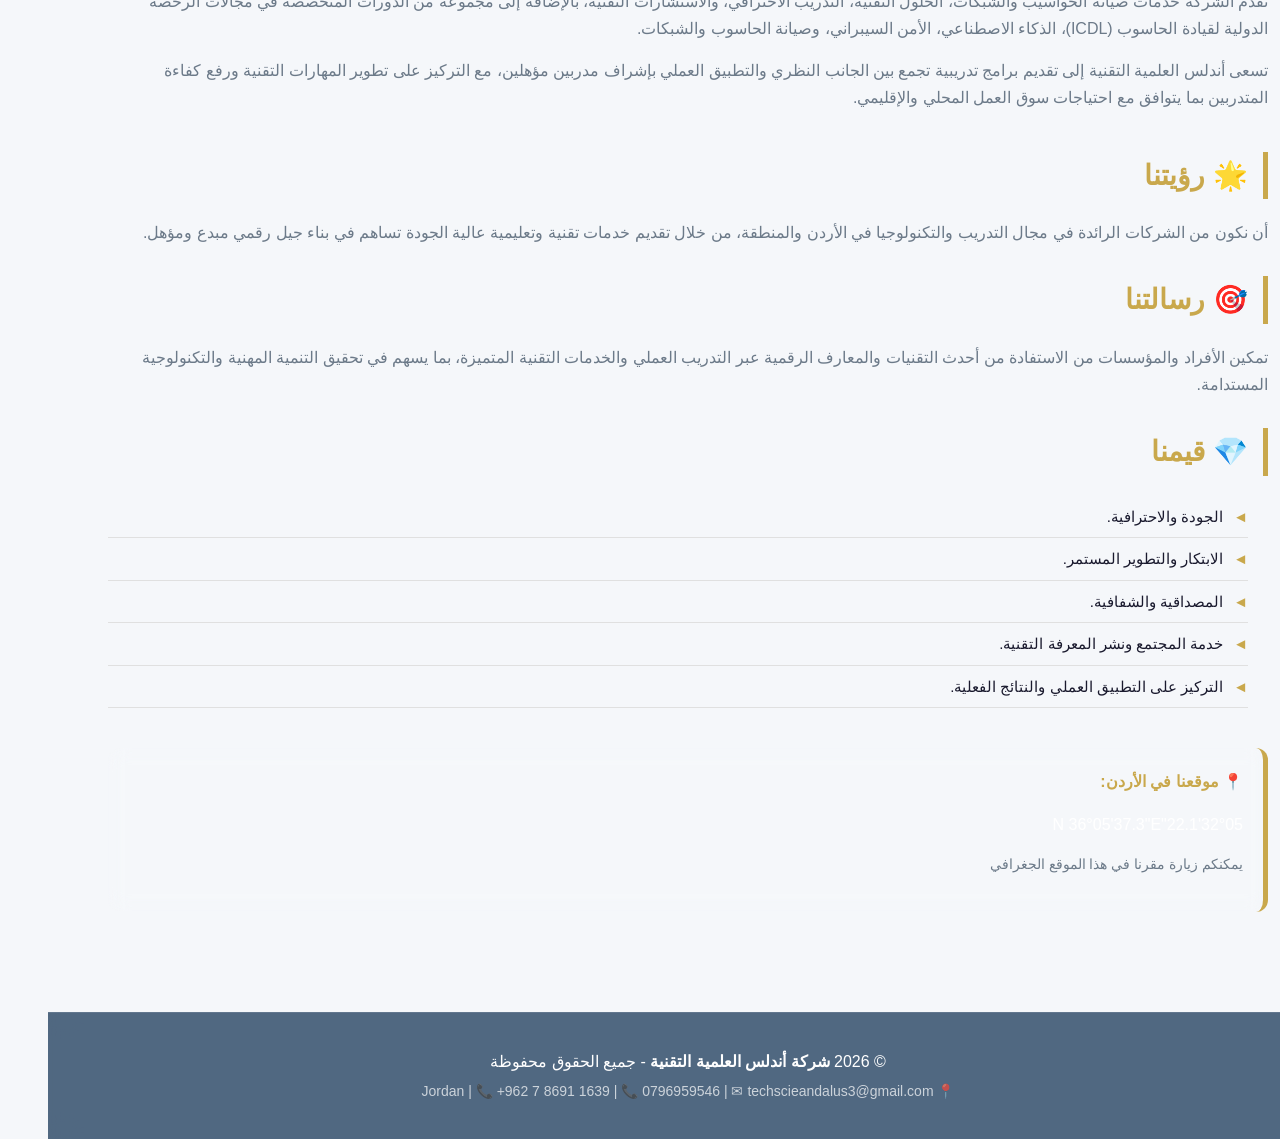
==== commit b53b053a: "Update about.html" ====
--- a/about.html
+++ b/about.html
@@ -4,7 +4,7 @@
     <meta charset="UTF-8">
     <meta name="viewport" content="width=device-width, initial-scale=1.0">
     <title>Andalus Technologies | About Us</title>
-    <link rel="icon" type="image/jpeg" href="image/logo-ar.jpg">
+    <link rel="icon" type="image/jpeg" href="images/logo-ar.jpg">
     <link rel="stylesheet" href="style.css">
 </head>
 <body>
@@ -14,8 +14,9 @@
     <header class="header glass-header">
         <div class="container">
             <div class="logo">
-                <div class="image/logo-icon">🏛️</div>
-                <div class="image/logo-text">
+                <img src="images/logo-ar.jpg" alt="شعار أندلس" class="logo-img logo-ar" onerror="this.style.display='none'">
+                <img src="images/logo-en.jpg" alt="Andalus Logo" class="logo-img logo-en" style="display:none;" onerror="this.style.display='none'">
+                <div class="logo-text">
                     <span class="logo-main logo-main-ar">ANDALUS</span>
                     <span class="logo-sub logo-sub-ar">TECHNOLOGIES</span>
                     <span class="logo-slogan logo-slogan-ar">شركة اندلس العلمية التقنية</span>
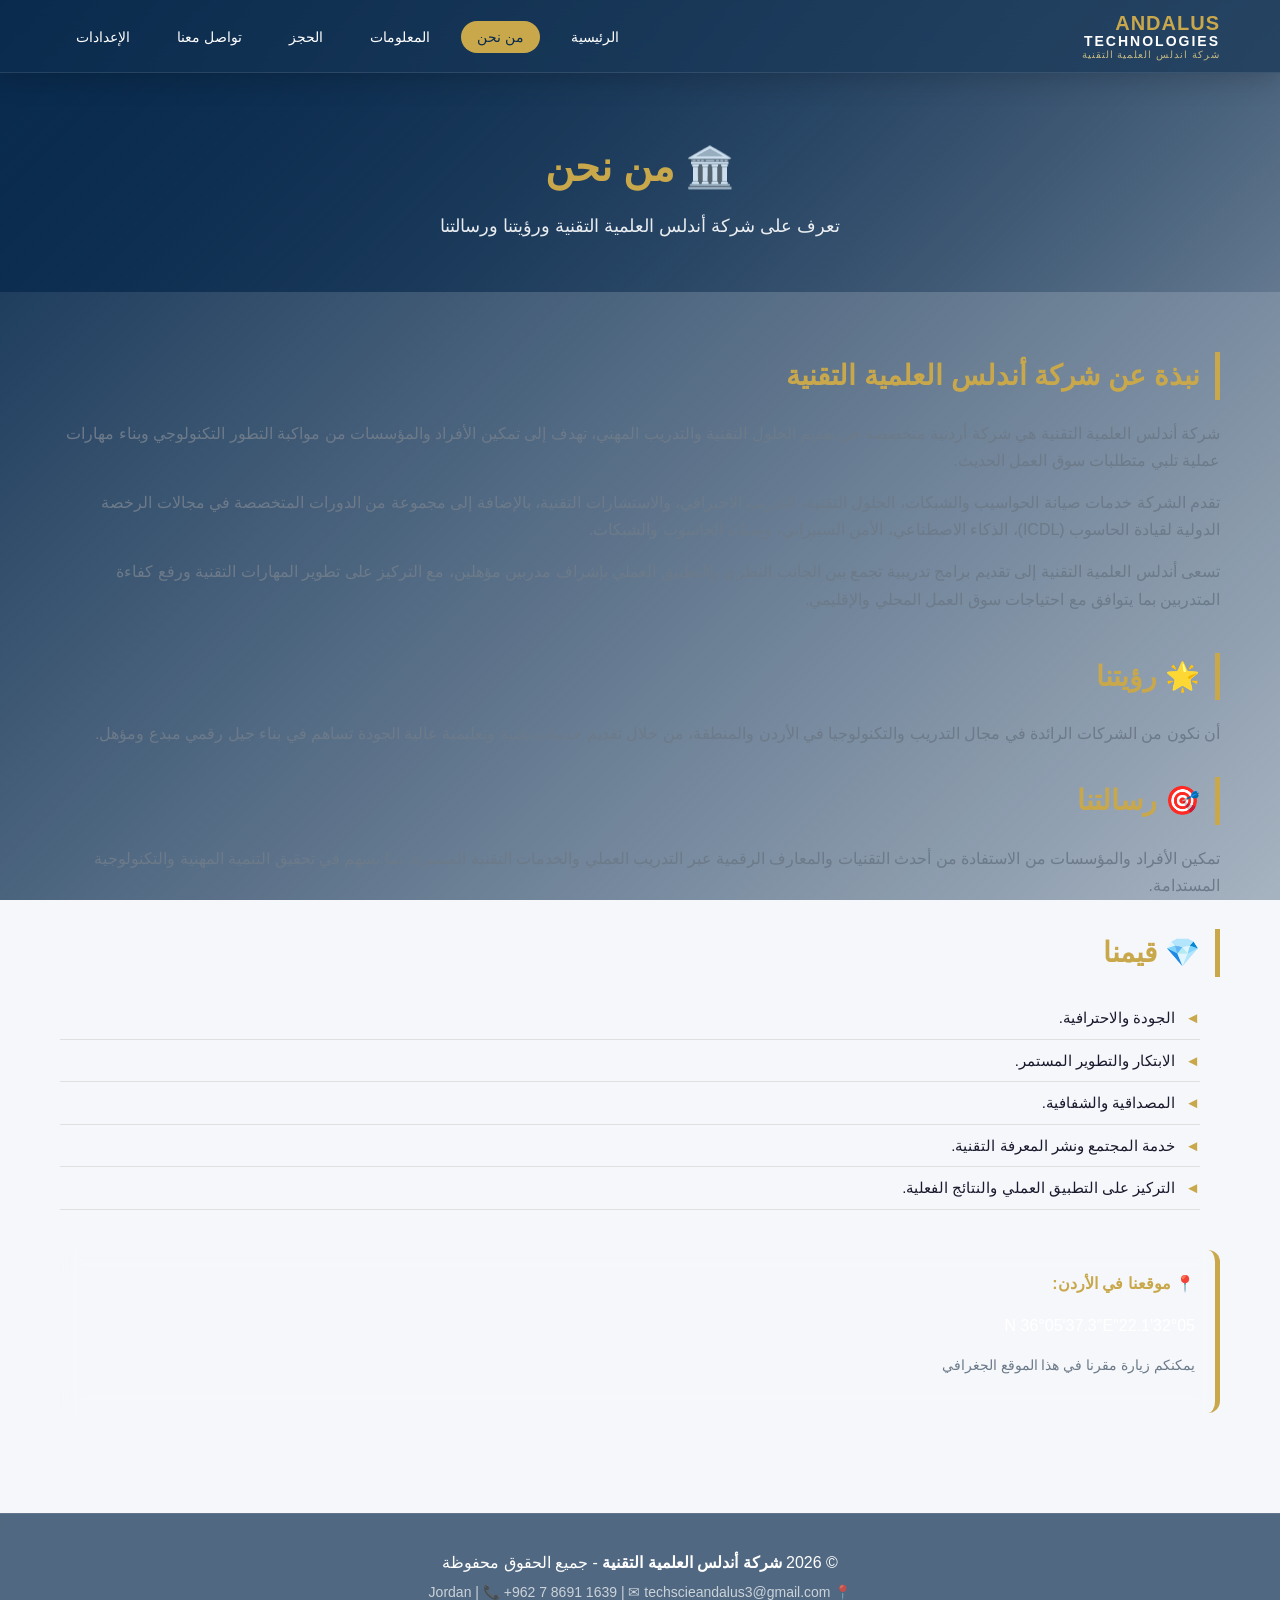
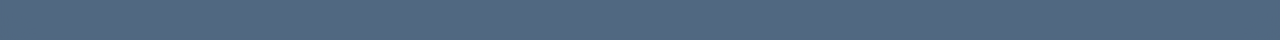
==== commit d0634262: "Update about.html" ====
--- a/about.html
+++ b/about.html
@@ -4,7 +4,7 @@
     <meta charset="UTF-8">
     <meta name="viewport" content="width=device-width, initial-scale=1.0">
     <title>Andalus Technologies | About Us</title>
-    <link rel="icon" type="image/jpeg" href="images/logo-ar.jpg">
+    <link rel="icon" type="image/jpeg" href="logo-ar.jpg">
     <link rel="stylesheet" href="style.css">
 </head>
 <body>
@@ -14,8 +14,8 @@
     <header class="header glass-header">
         <div class="container">
             <div class="logo">
-                <img src="images/logo-ar.jpg" alt="شعار أندلس" class="logo-img logo-ar" onerror="this.style.display='none'">
-                <img src="images/logo-en.jpg" alt="Andalus Logo" class="logo-img logo-en" style="display:none;" onerror="this.style.display='none'">
+                <img src="logo-ar.jpg" alt="شعار أندلس" class="logo-img logo-ar" onerror="this.style.display='none'">
+                <img src="logo-en.jpg" alt="Andalus Logo" class="logo-img logo-en" style="display:none;" onerror="this.style.display='none'">
                 <div class="logo-text">
                     <span class="logo-main logo-main-ar">ANDALUS</span>
                     <span class="logo-sub logo-sub-ar">TECHNOLOGIES</span>
@@ -79,7 +79,7 @@
     <footer class="footer glass-footer">
         <div class="container">
             <p>© 2026 <strong data-trans="company_footer">Andalus Scientific Technology</strong> - <span data-trans="all_rights">All Rights Reserved</span></p>
-            <p style="font-size:14px; opacity:0.7;">📍 Jordan | 📞 +962 7 8691 1639 | 📞 0796959546  | ✉ techscieandalus3@gmail.com</p>
+            <p style="font-size:14px; opacity:0.7;">📍 Jordan | 📞 +962 7 8691 1639 | ✉ techscieandalus3@gmail.com</p>
         </div>
     </footer>
 
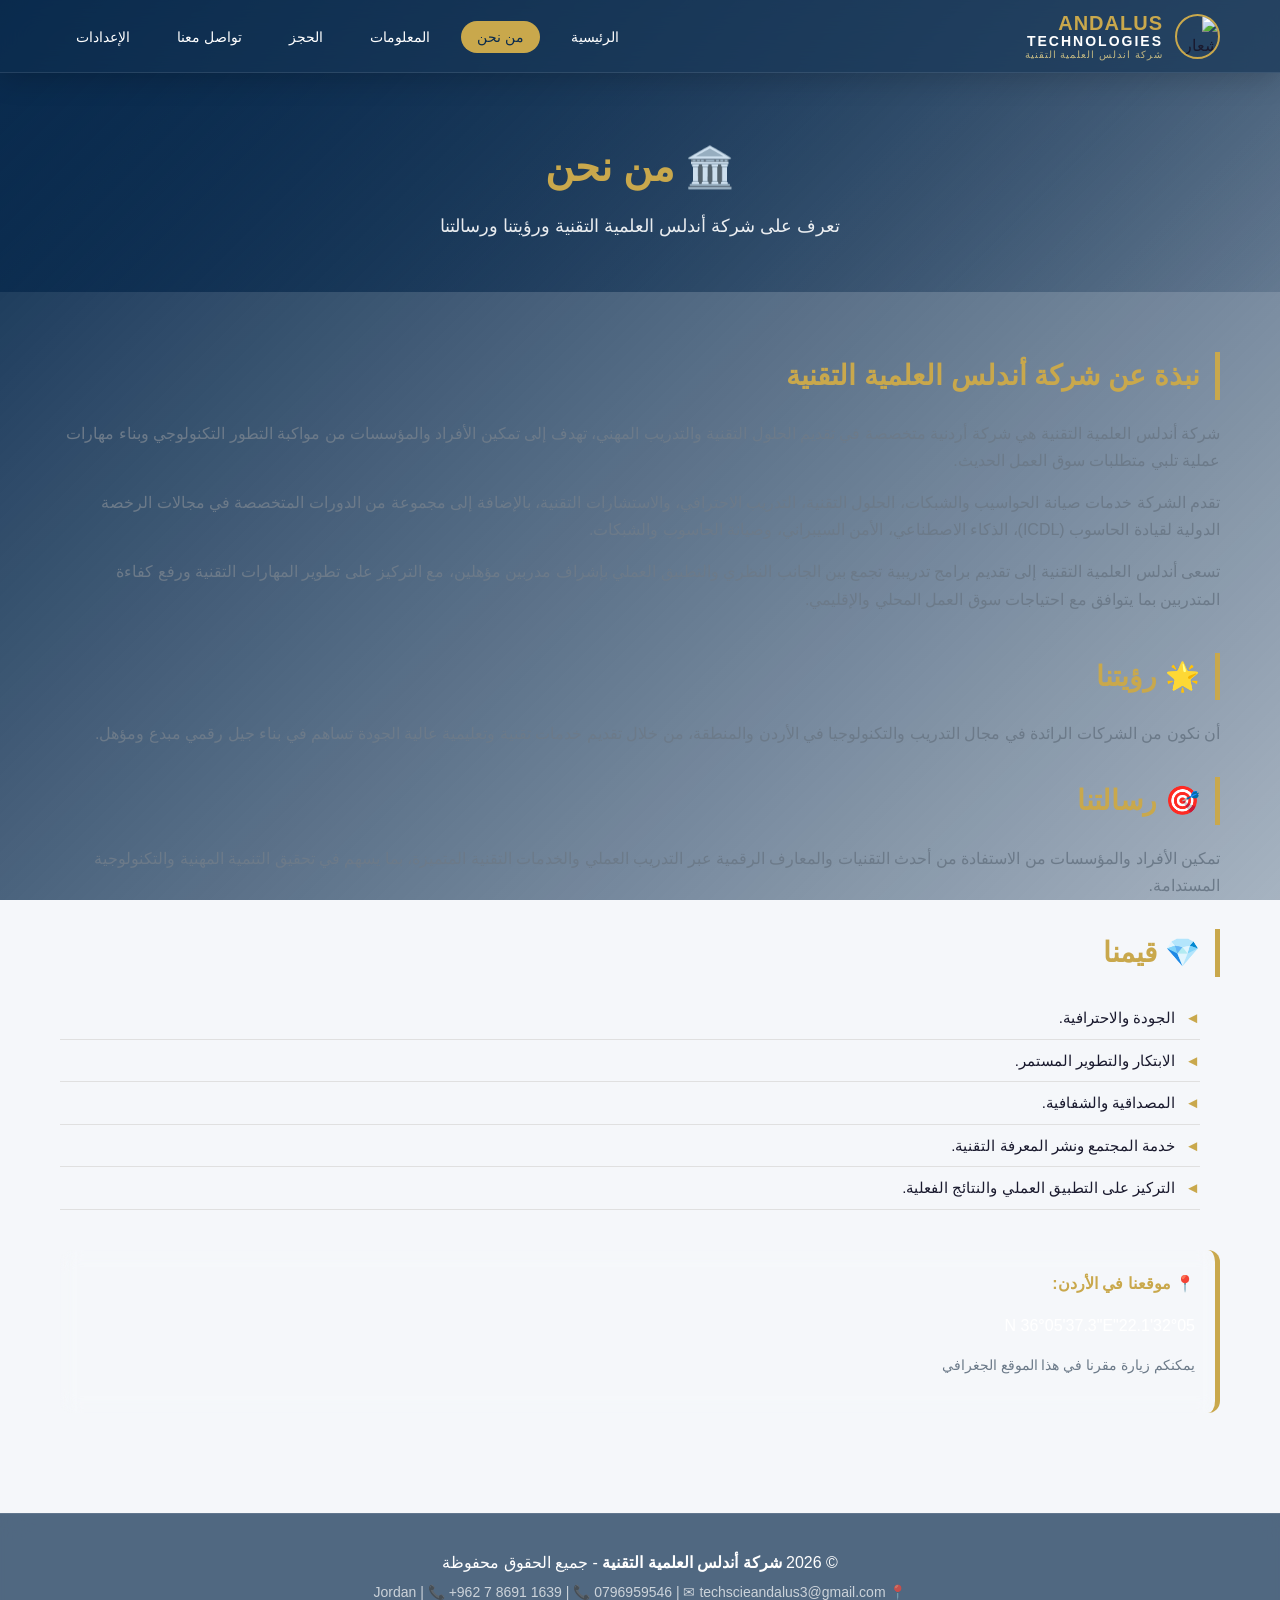
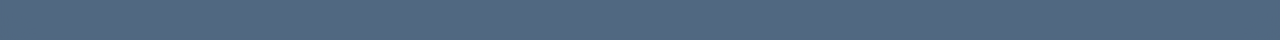
==== commit 2b34a4aa: "Update about.html" ====
--- a/about.html
+++ b/about.html
@@ -4,7 +4,7 @@
     <meta charset="UTF-8">
     <meta name="viewport" content="width=device-width, initial-scale=1.0">
     <title>Andalus Technologies | About Us</title>
-    <link rel="icon" type="image/jpeg" href="logo-ar.jpg">
+    <link rel="icon" type="image/jpeg" href="image/logo-ar.jpg">
     <link rel="stylesheet" href="style.css">
 </head>
 <body>
@@ -14,8 +14,8 @@
     <header class="header glass-header">
         <div class="container">
             <div class="logo">
-                <img src="logo-ar.jpg" alt="شعار أندلس" class="logo-img logo-ar" onerror="this.style.display='none'">
-                <img src="logo-en.jpg" alt="Andalus Logo" class="logo-img logo-en" style="display:none;" onerror="this.style.display='none'">
+                <img src="image/logo-ar.jpg" alt="شعار أندلس" class="logo-img logo-ar" onerror="this.style.display='none'">
+                <img src="image/logo-en.jpg" alt="Andalus Logo" class="logo-img logo-en" style="display:none;" onerror="this.style.display='none'">
                 <div class="logo-text">
                     <span class="logo-main logo-main-ar">ANDALUS</span>
                     <span class="logo-sub logo-sub-ar">TECHNOLOGIES</span>
@@ -79,7 +79,7 @@
     <footer class="footer glass-footer">
         <div class="container">
             <p>© 2026 <strong data-trans="company_footer">Andalus Scientific Technology</strong> - <span data-trans="all_rights">All Rights Reserved</span></p>
-            <p style="font-size:14px; opacity:0.7;">📍 Jordan | 📞 +962 7 8691 1639 | ✉ techscieandalus3@gmail.com</p>
+            <p style="font-size:14px; opacity:0.7;">📍 Jordan | 📞 +962 7 8691 1639 | 📞 0796959546  | ✉ techscieandalus3@gmail.com</p>
         </div>
     </footer>
 
--- a/style.css
+++ b/style.css
@@ -83,32 +83,18 @@
     gap: 12px;
 }
 
-.logo-icon {
-    font-size: 36px;
-    width: 50px;
-    height: 50px;
-    display: flex;
-    align-items: center;
-    justify-content: center;
-    background: rgba(201, 168, 76, 0.15);
+.logo-img {
+    height: 45px;
+    width: 45px;
     border-radius: 50%;
+    object-fit: cover;
     border: 2px solid var(--secondary);
-    backdrop-filter: blur(10px);
-    -webkit-backdrop-filter: blur(10px);
-    transition: all 0.4s ease;
-    animation: logoPulse 3s ease-in-out infinite;
-}
-
-.logo-icon:hover {
-    transform: rotate(15deg) scale(1.15);
-    background: rgba(201, 168, 76, 0.3);
-    box-shadow: 0 0 40px rgba(201, 168, 76, 0.3);
-}
-
-@keyframes logoPulse {
-    0% { box-shadow: 0 0 0 0 rgba(201, 168, 76, 0); }
-    50% { box-shadow: 0 0 30px 5px rgba(201, 168, 76, 0.15); }
-    100% { box-shadow: 0 0 0 0 rgba(201, 168, 76, 0); }
+    transition: all 0.3s ease;
+}
+
+.logo-img:hover {
+    transform: rotate(10deg) scale(1.05);
+    border-color: var(--secondary);
 }
 
 .logo-text {
@@ -1143,6 +1129,15 @@
     box-shadow: 0 15px 45px 0 rgba(0, 0, 0, 0.4), inset 0 1px 0 rgba(255, 255, 255, 0.3), 0 0 40px rgba(201, 168, 76, 0.2) !important;
 }
 
+.welcome-logo {
+    width: 80px;
+    height: 80px;
+    border-radius: 50%;
+    object-fit: cover;
+    border: 3px solid var(--secondary);
+    margin-bottom: 15px;
+}
+
 body.dark-mode .glass-header {
     background: rgba(10, 10, 10, 0.8) !important;
 }
@@ -1183,6 +1178,10 @@
     background: linear-gradient(135deg, #0a0a0a 0%, #1a1a2e 30%, var(--secondary) 60%, #0a0a0a 100%) !important;
 }
 
+body.dark-mode .welcome-logo {
+    border-color: var(--secondary);
+}
+
 @media (max-width: 768px) {
     .logo-main {
         font-size: 14px;
@@ -1193,10 +1192,9 @@
     .logo-slogan {
         font-size: 8px;
     }
-    .logo-icon {
-        font-size: 28px;
-        width: 40px;
-        height: 40px;
+    .logo-img {
+        height: 35px;
+        width: 35px;
     }
     .menu-toggle {
         display: flex;
@@ -1267,6 +1265,10 @@
     .color-picker-grid {
         justify-content: center;
     }
+    .welcome-logo {
+        width: 60px;
+        height: 60px;
+    }
 }
 
 @media (max-width: 480px) {
@@ -1291,4 +1293,8 @@
     .contact-item-text span {
         font-size: 14px;
     }
-}
+    .welcome-logo {
+        width: 50px;
+        height: 50px;
+    }
+}
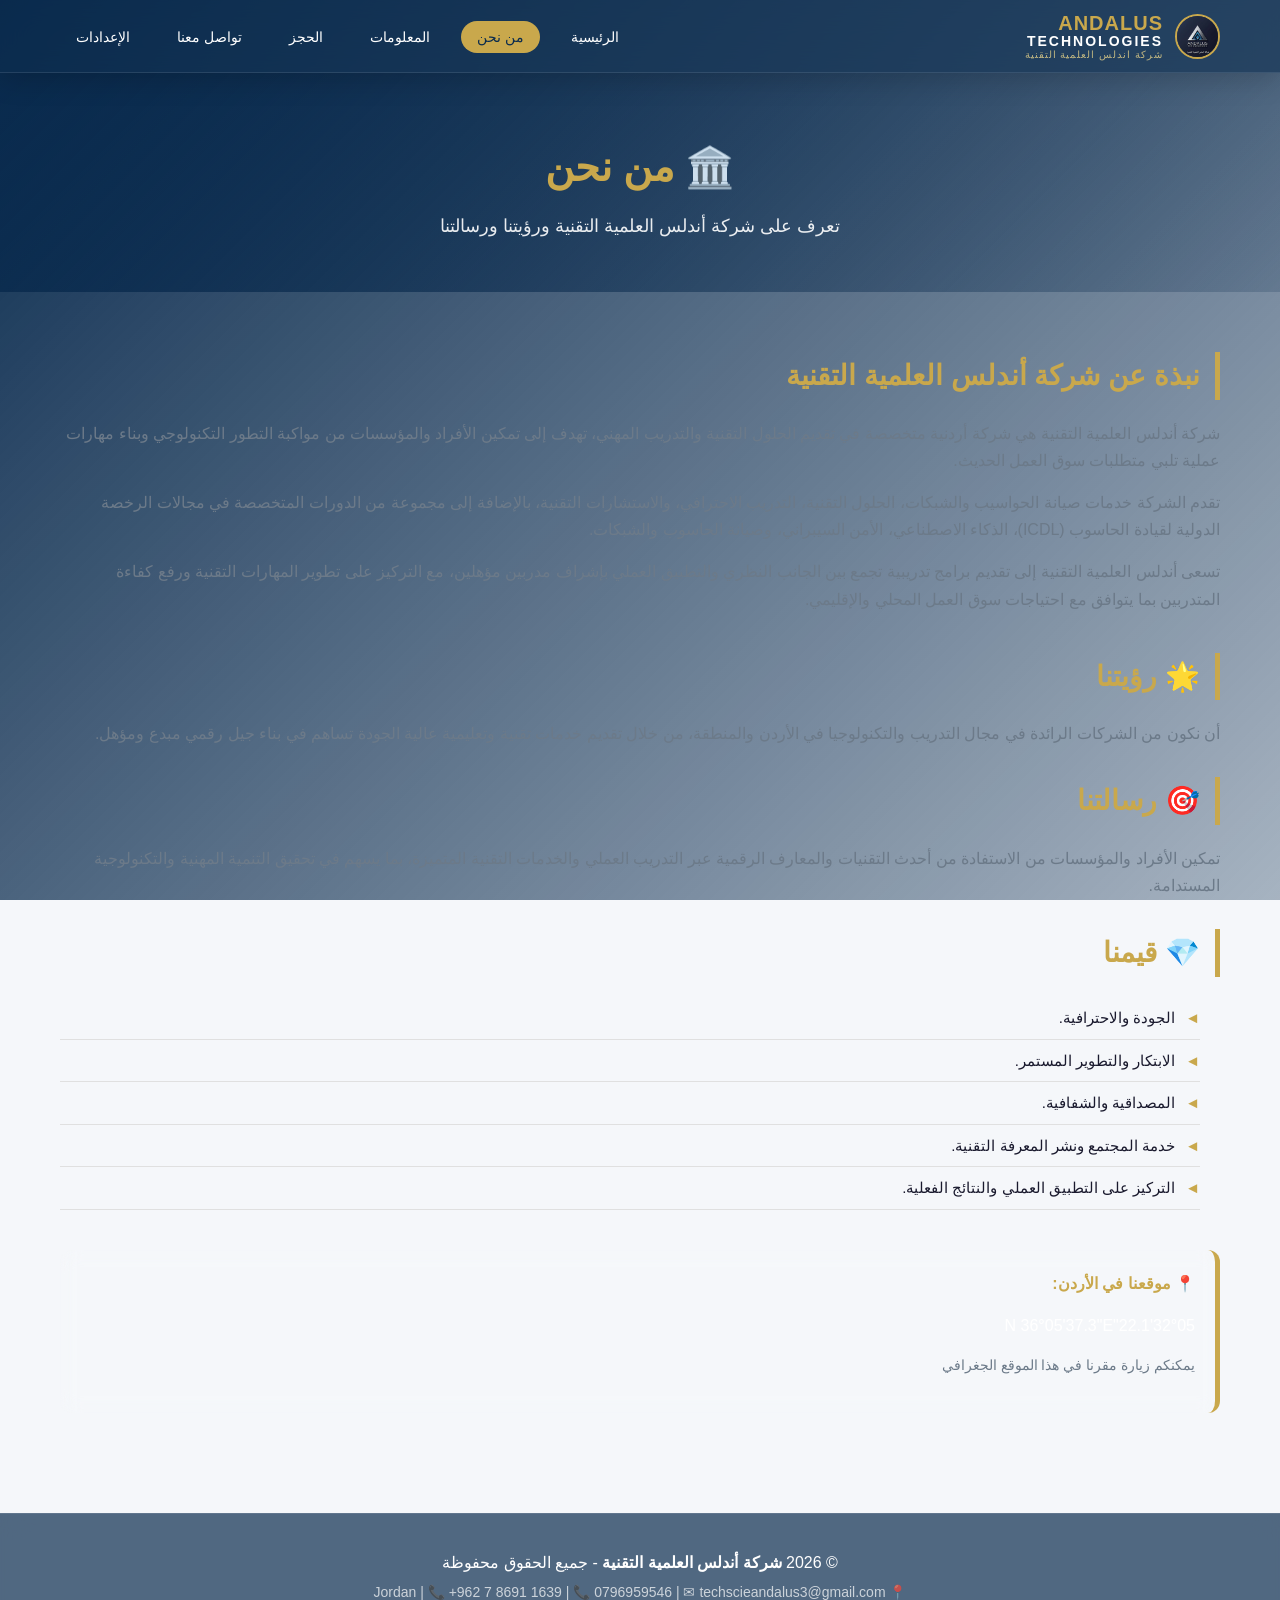
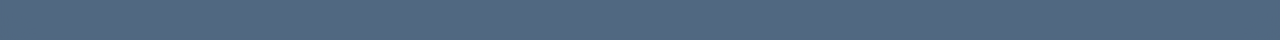
==== commit ea1f0538: "Update about.html" ====
--- a/about.html
+++ b/about.html
@@ -4,7 +4,7 @@
     <meta charset="UTF-8">
     <meta name="viewport" content="width=device-width, initial-scale=1.0">
     <title>Andalus Technologies | About Us</title>
-    <link rel="icon" type="image/jpeg" href="image/logo-ar.jpg">
+    <link rel="icon" type="image/jpeg" href="images/logo-ar.jpg">
     <link rel="stylesheet" href="style.css">
 </head>
 <body>
@@ -14,8 +14,8 @@
     <header class="header glass-header">
         <div class="container">
             <div class="logo">
-                <img src="image/logo-ar.jpg" alt="شعار أندلس" class="logo-img logo-ar" onerror="this.style.display='none'">
-                <img src="image/logo-en.jpg" alt="Andalus Logo" class="logo-img logo-en" style="display:none;" onerror="this.style.display='none'">
+                <img src="images/logo-ar.jpg" alt="شعار أندلس" class="logo-img logo-ar" onerror="this.style.display='none'">
+                <img src="images/logo-en.jpg" alt="Andalus Logo" class="logo-img logo-en" style="display:none;" onerror="this.style.display='none'">
                 <div class="logo-text">
                     <span class="logo-main logo-main-ar">ANDALUS</span>
                     <span class="logo-sub logo-sub-ar">TECHNOLOGIES</span>
